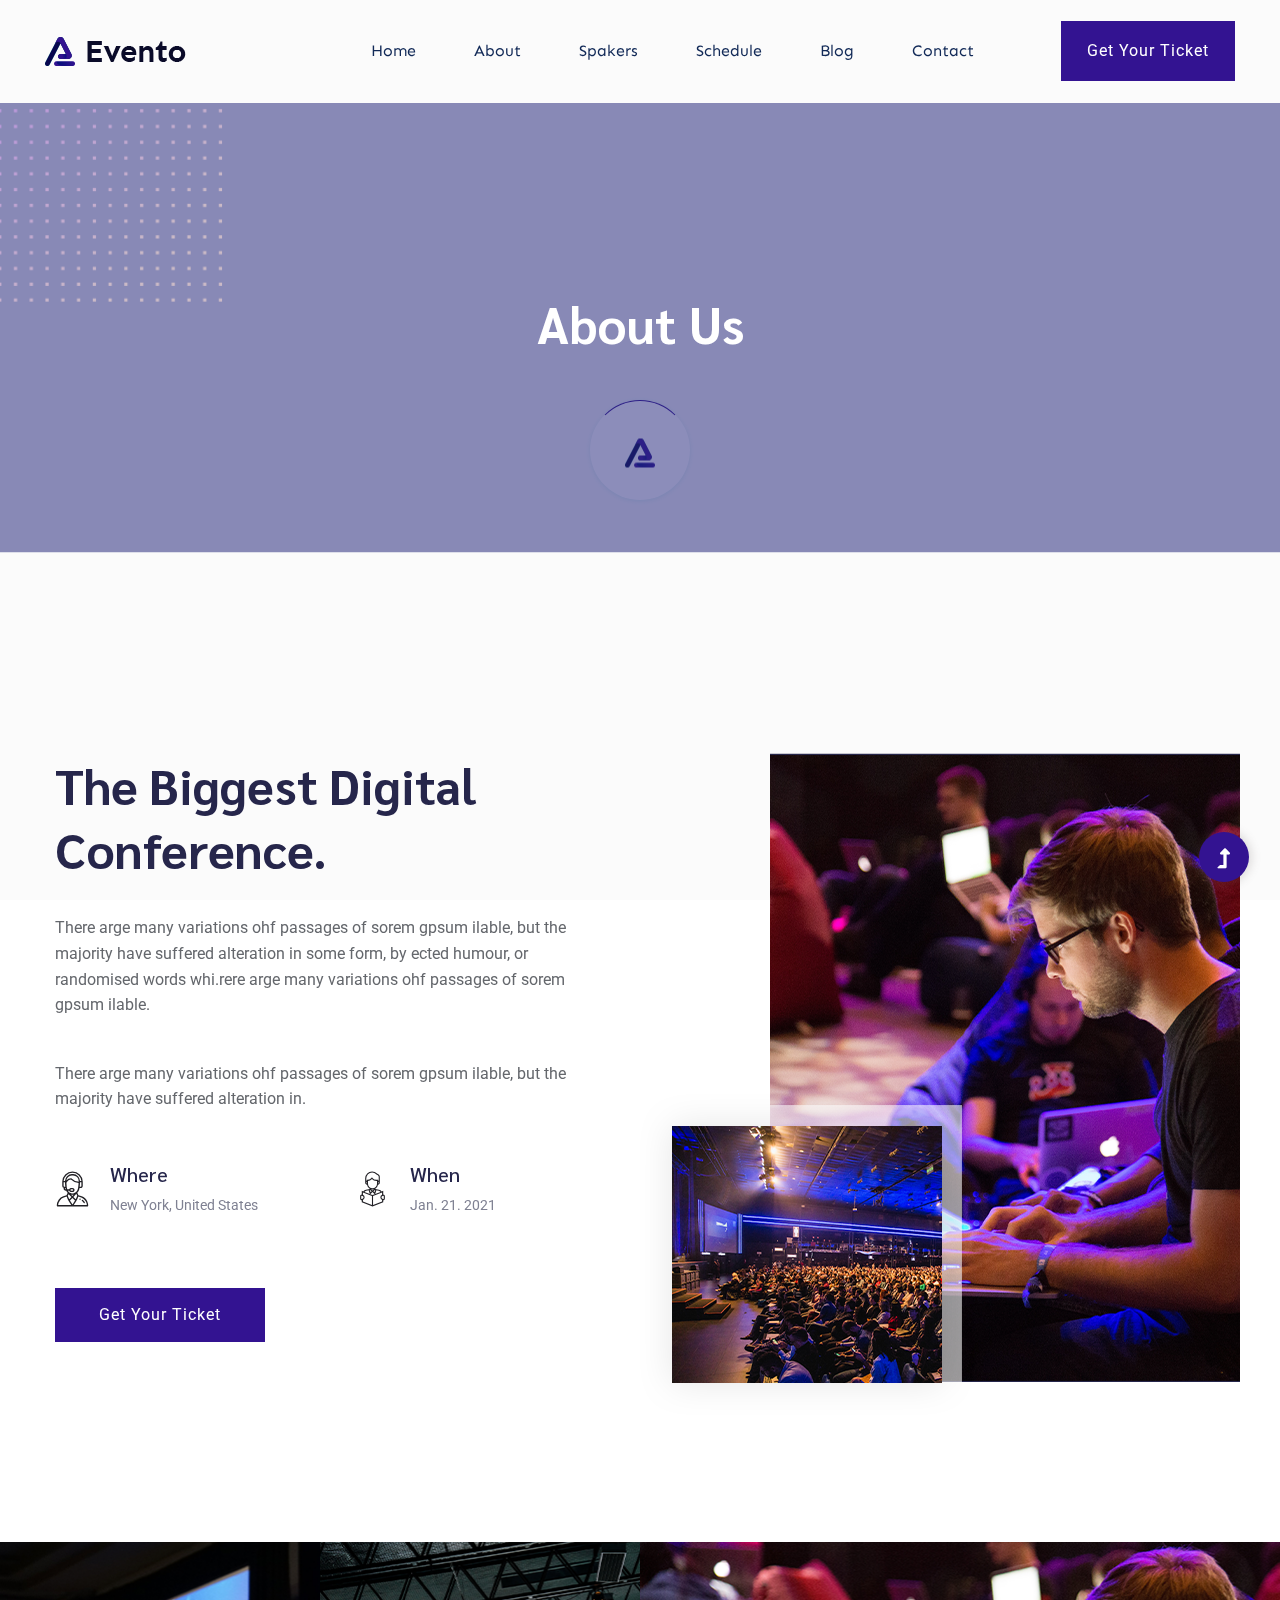
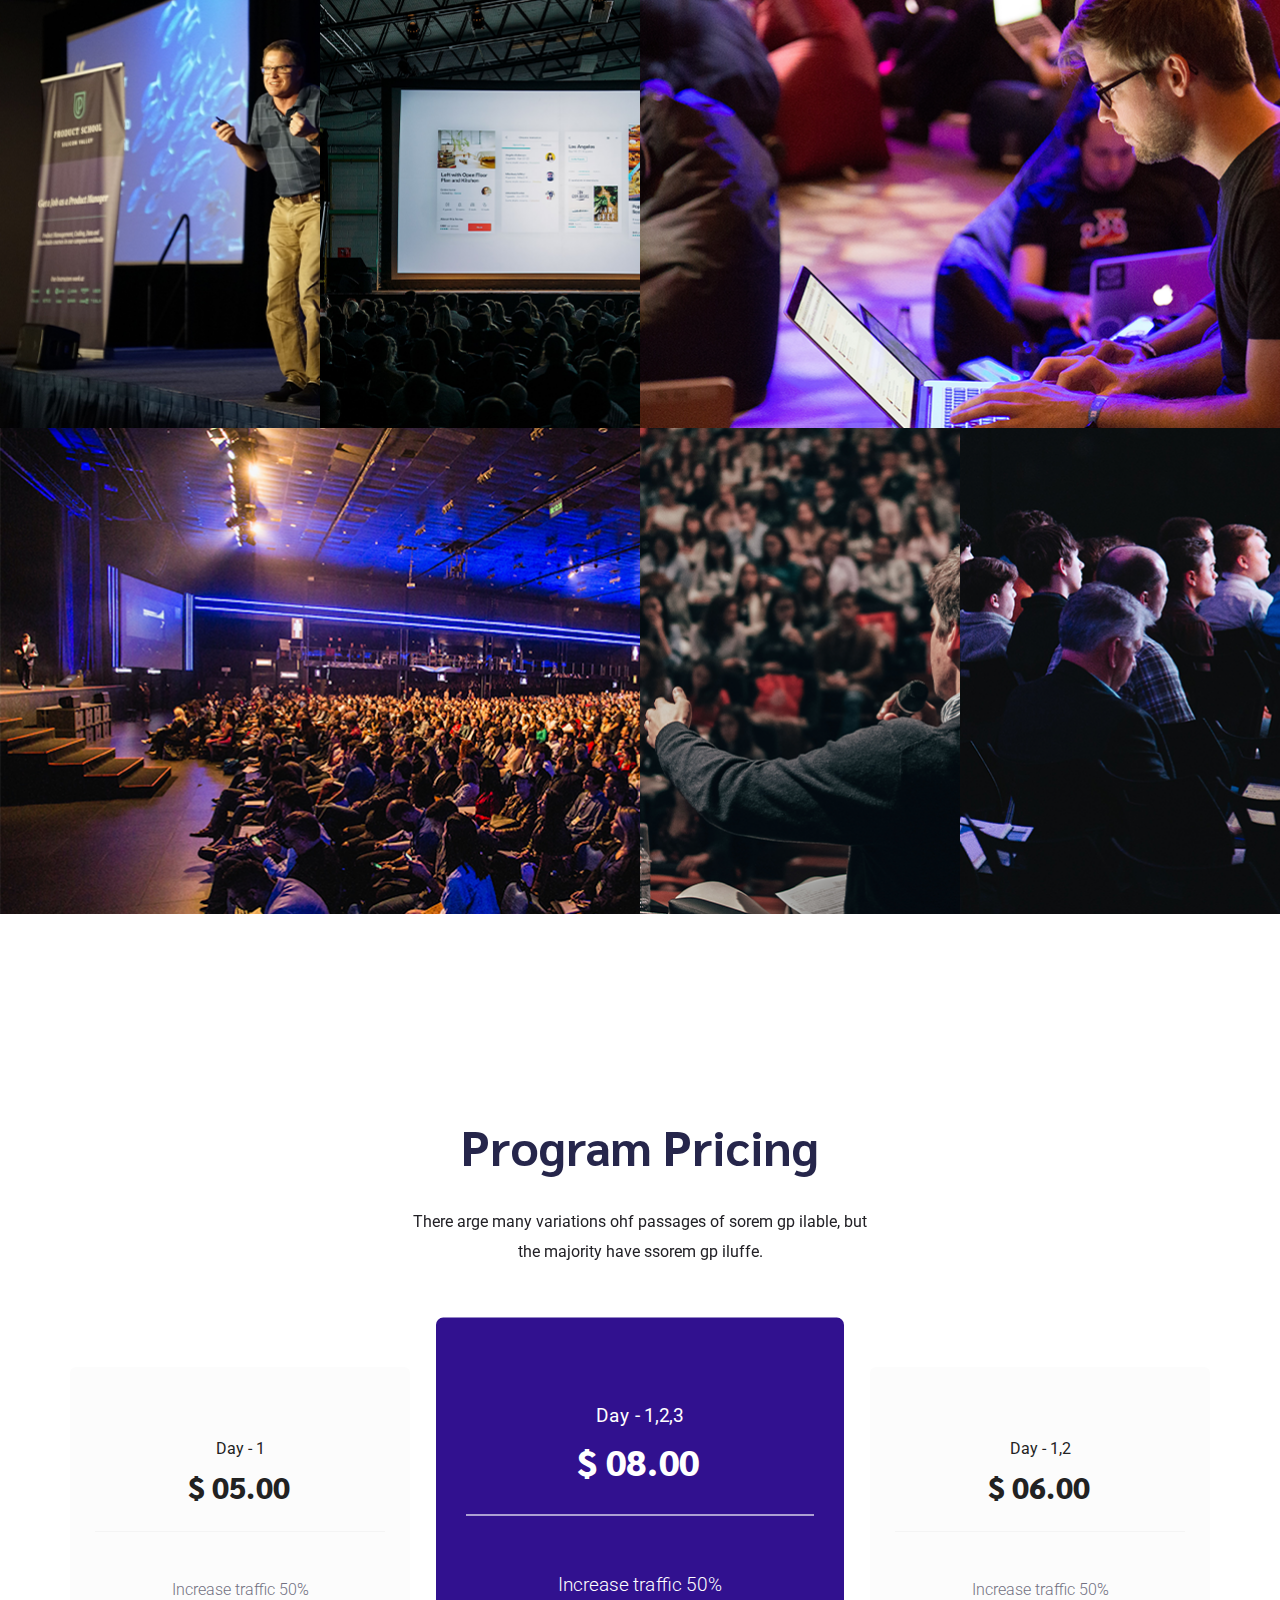
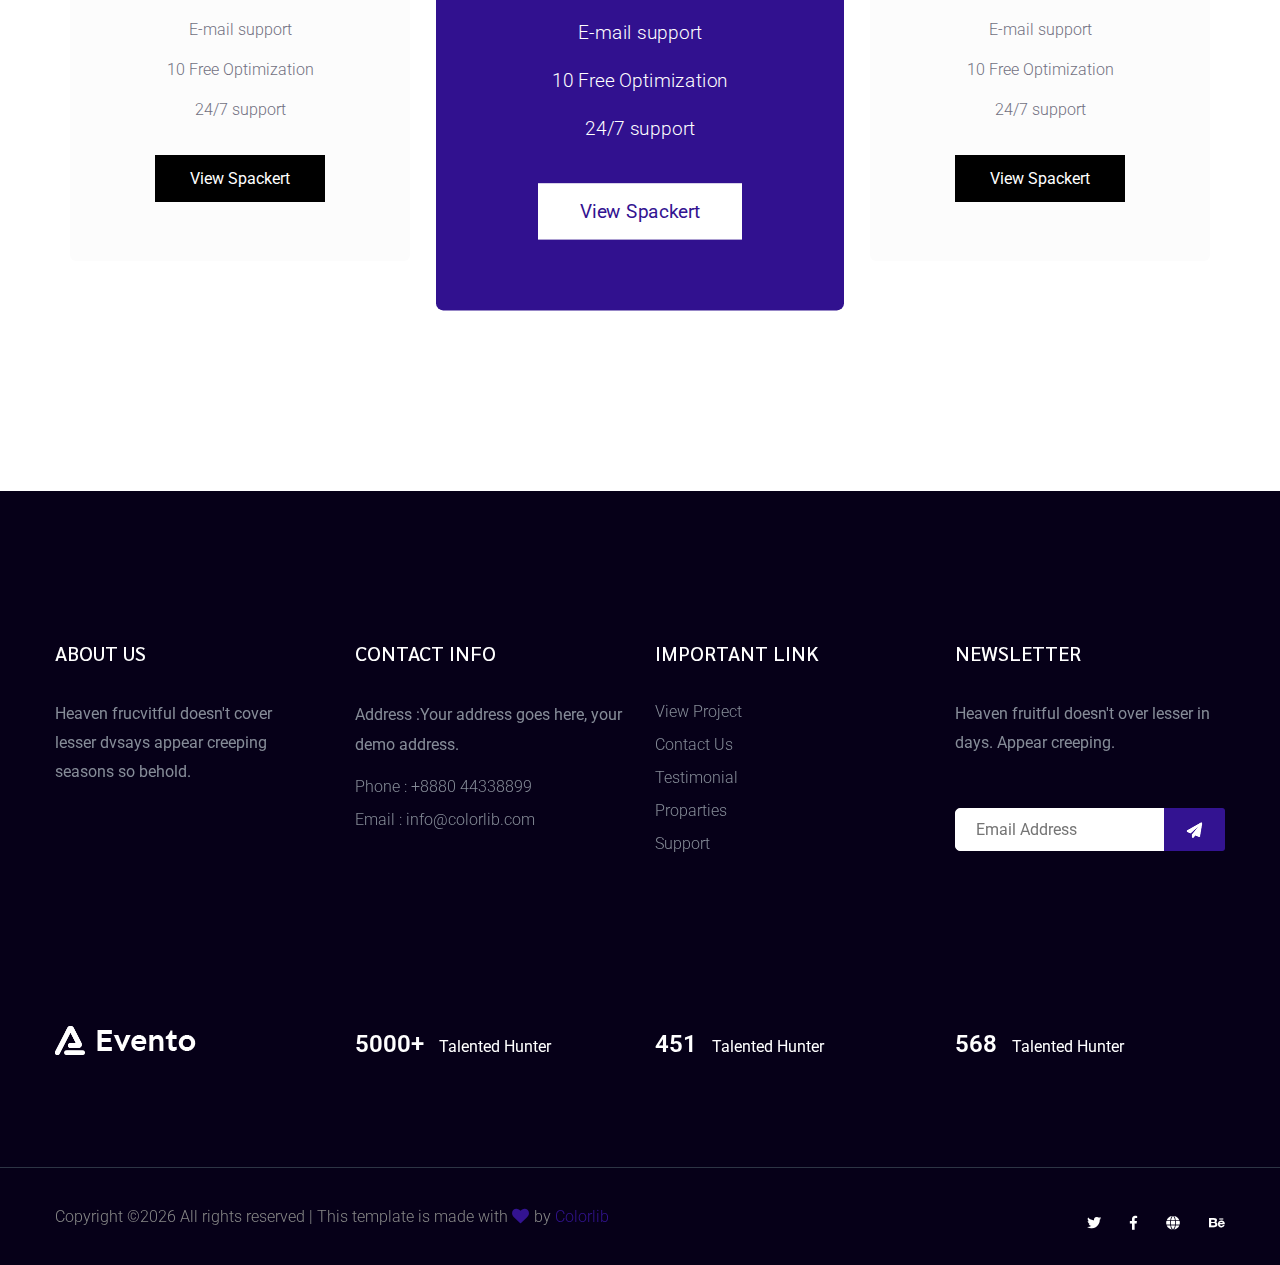
==== about.html @ 0e4cb3bb "testing change" ====
<!doctype html>
<html class="no-js" lang="zxx">
<head>
    <meta charset="utf-8">
    <meta http-equiv="x-ua-compatible" content="ie=edge">
    <title> Event HTML-5 Template </title>
    <meta name="description" content="">
    <meta name="viewport" content="width=device-width, initial-scale=1">
    <link rel="manifest" href="site.webmanifest">
    <link rel="shortcut icon" type="image/x-icon" href="assets/img/favicon.ico">

	<!-- CSS here -->
	<link rel="stylesheet" href="assets/css/bootstrap.min.css">
	<link rel="stylesheet" href="assets/css/owl.carousel.min.css">
	<link rel="stylesheet" href="assets/css/slicknav.css">
    <link rel="stylesheet" href="assets/css/flaticon.css">
    <link rel="stylesheet" href="assets/css/gijgo.css">
	<link rel="stylesheet" href="assets/css/animate.min.css">
	<link rel="stylesheet" href="assets/css/magnific-popup.css">
	<link rel="stylesheet" href="assets/css/fontawesome-all.min.css">
	<link rel="stylesheet" href="assets/css/themify-icons.css">
	<link rel="stylesheet" href="assets/css/slick.css">
	<link rel="stylesheet" href="assets/css/nice-select.css">
	<link rel="stylesheet" href="assets/css/style.css">
</head>
<body>
    <!-- ? Preloader Start -->
    <div id="preloader-active">
        <div class="preloader d-flex align-items-center justify-content-center">
            <div class="preloader-inner position-relative">
                <div class="preloader-circle"></div>
                <div class="preloader-img pere-text">
                    <img src="assets/img/logo/loder.png" alt="">
                </div>
            </div>
        </div>
    </div>
    <!-- Preloader Start -->
<header>
    <!--? Header Start -->
    <div class="header-area">
        <div class="main-header header-sticky">
            <div class="container-fluid">
                <div class="row align-items-center">
                    <!-- Logo -->
                    <div class="col-xl-2 col-lg-2 col-md-1">
                        <div class="logo">
                            <a href="index.html"><img src="assets/img/logo/logo.png" alt=""></a>
                        </div>
                    </div>
                    <div class="col-xl-10 col-lg-10 col-md-10">
                        <div class="menu-main d-flex align-items-center justify-content-end">
                            <!-- Main-menu -->
                            <div class="main-menu f-right d-none d-lg-block">
                                <nav>
                                    <ul id="navigation">
                                        <li><a href="index.html">Home</a></li>
                                        <li><a href="about.html">About</a></li>
                                        <li><a href="spakers.html">Spakers</a></li>
                                        <li><a href="schedule.html">Schedule</a></li>
                                        <li><a href="blog.html">Blog</a>
                                            <ul class="submenu">
                                                <li><a href="blog.html">Blog</a></li>
                                                <li><a href="blog_details.html">Blog Details</a></li>
                                                <li><a href="elements.html">Element</a></li>
                                            </ul>
                                        </li>
                                        <li><a href="contact.html">Contact</a></li>
                                    </ul>
                                </nav>
                            </div>
                            <div class="header-right-btn f-right d-none d-lg-block ml-30">
                                <a href="#" class="btn header-btn">Get Your Ticket</a>
                            </div>
                        </div>
                    </div>   
                    <!-- Mobile Menu -->
                    <div class="col-12">
                        <div class="mobile_menu d-block d-lg-none"></div>
                    </div>
                </div>
            </div>
        </div>
    </div>
    <!-- Header End -->
</header>
<main>
    <!--? Hero Start -->
    <div class="slider-area2">
        <div class="slider-height2 d-flex align-items-center">
            <div class="container">
                <div class="row">
                    <div class="col-xl-12">
                        <div class="hero-cap text-center">
                            <h2>About Us</h2>
                        </div>
                    </div>
                </div>
            </div>
        </div>
    </div>
    <!-- Hero End -->
    <!--? About Law Start-->
    <section class="about-low-area section-padding2">
        <div class="container">
            <div class="row">
                <div class="col-lg-6 col-md-12">
                    <div class="about-caption mb-50">
                        <!-- Section Tittle -->
                        <div class="section-tittle mb-35">
                            <h2>The Biggest Digital Conference.</h2>
                        </div>
                        <p>There arge many variations ohf passages of sorem gpsum ilable, but the majority have suffered alteration in some form, by ected humour, or randomised words whi.rere arge many variations ohf passages of sorem gpsum ilable.</p>
                        <p>There arge many variations ohf passages of sorem gpsum ilable, but the majority have suffered alteration in.</p>
                    </div>
                    <div class="row">
                        <div class="col-lg-6 col-md-6 col-sm-6 col-xs-10">
                            <div class="single-caption mb-20">
                                <div class="caption-icon">
                                    <span class="flaticon-communications-1"></span>
                                </div>
                                <div class="caption">
                                    <h5>Where</h5>
                                    <p>New York, United States</p>
                                </div>
                            </div>
                        </div>
                        <div class="col-lg-6 col-md-6 col-sm-6 col-xs-10">
                            <div class="single-caption mb-20">
                                <div class="caption-icon">
                                    <span class="flaticon-education"></span>
                                </div>
                                <div class="caption">
                                    <h5>When</h5>
                                    <p>Jan. 21. 2021</p>
                                </div>
                            </div>
                        </div>
                    </div>
                    <a href="#" class="btn mt-50">Get Your Ticket</a>
                </div>
                <div class="col-lg-6 col-md-12">
                    <!-- about-img -->
                    <div class="about-img ">
                        <div class="about-font-img d-none d-lg-block">
                            <img src="assets/img/gallery/about2.png" alt="">
                        </div>
                        <div class="about-back-img ">
                            <img src="assets/img/gallery/about1.png" alt="">
                        </div>
                    </div>
                </div>
            </div>
        </div>
    </section>
    <!-- About Law End-->
    <!-- accordion End -->
    <!--? gallery Products Start -->
    <div class="gallery-area fix">
        <div class="container-fluid p-0">
            <div class="row no-gutters">
                <div class="col-lg-3 col-md-3 col-sm-6">
                    <div class="gallery-box">
                        <div class="single-gallery">
                            <div class="gallery-img " style="background-image: url(assets/img/gallery/gallery1.png);"></div>
                        </div>
                    </div>
                </div>
                <div class="col-lg-3 col-md-3 col-sm-6">
                    <div class="gallery-box">
                        <div class="single-gallery">
                            <div class="gallery-img " style="background-image: url(assets/img/gallery/gallery2.png);"></div>
                        </div>
                    </div>
                </div>
                <div class="col-lg-6 col-md-6 col-sm-6">
                    <div class="gallery-box">
                        <div class="single-gallery">
                            <div class="gallery-img " style="background-image: url(assets/img/gallery/gallery3.png);"></div>
                        </div>
                    </div>
                </div>
                <div class="col-lg-6 col-md-6 col-sm-6">
                    <div class="gallery-box">
                        <div class="single-gallery">
                            <div class="gallery-img " style="background-image: url(assets/img/gallery/gallery4.png);"></div>
                        </div>
                    </div>
                </div>
                <div class="col-lg-3 col-md-3 col-sm-6">
                    <div class="gallery-box">
                        <div class="single-gallery">
                             <div class="gallery-img " style="background-image: url(assets/img/gallery/gallery5.png);"></div>
                        </div>
                    </div>
                </div>
                <div class="col-lg-3 col-md-3 col-sm-6">
                    <div class="gallery-box">
                        <div class="single-gallery">
                            <div class="gallery-img " style="background-image: url(assets/img/gallery/gallery6.png);"></div>
                        </div>
                    </div>
                </div>
            </div>
        </div>
    </div>
    <!-- gallery Products End -->
    <!--? Pricing Card Start -->
    <section class="pricing-card-area section-padding2">
        <div class="container">
            <!-- Section Tittle -->
            <div class="row justify-content-center">
                <div class="col-lg-5 col-md-8">
                    <div class="section-tittle text-center mb-100">
                        <h2>Program Pricing</h2>
                        <p>There arge many variations ohf passages of sorem gp ilable, but the majority have ssorem gp iluffe.</p>
                    </div>
                </div>
            </div>
            <div class="row">
                <div class="col-xl-4 col-lg-4 col-md-6 col-sm-10">
                    <div class="single-card text-center mb-30">
                        <div class="card-top">
                            <span>Day - 1</span>
                            <h4>$ 05.00</h4>
                        </div>
                        <div class="card-bottom">
                            <ul>
                                <li>Increase traffic 50%</li>
                                <li>E-mail support</li>
                                <li>10 Free Optimization</li>
                                <li>24/7  support</li>
                            </ul>
                            <a href="services.html" class="black-btn">View Spackert</a>
                        </div>
                    </div>
                </div>
                <div class="col-xl-4 col-lg-4 col-md-6 col-sm-10">
                    <div class="single-card active text-center mb-30">
                        <div class="card-top">
                            <span>Day - 1,2,3</span>
                            <h4>$ 08.00</h4>
                        </div>
                        <div class="card-bottom">
                            <ul>
                                <li>Increase traffic 50%</li>
                                <li>E-mail support</li>
                                <li>10 Free Optimization</li>
                                <li>24/7  support</li>
                            </ul>
                            <a href="services.html" class="black-btn">View Spackert</a>
                        </div>
                    </div>
                </div>
                <div class="col-xl-4 col-lg-4 col-md-6 col-sm-10">
                    <div class="single-card text-center mb-30">
                        <div class="card-top">
                            <span>Day - 1,2</span>
                            <h4>$ 06.00</h4>
                        </div>
                        <div class="card-bottom">
                            <ul>
                                <li>Increase traffic 50%</li>
                                <li>E-mail support</li>
                                <li>10 Free Optimization</li>
                                <li>24/7  support</li>
                            </ul>
                            <a href="services.html" class="black-btn">View Spackert</a>
                        </div>
                    </div>
                </div>
            </div>
        </div>
    </section>
    <!-- Pricing Card End -->
    </main>
    <footer>
        <!-- Footer Start-->
        <div class="footer-area footer-padding">
            <div class="container">
                <div class="row d-flex justify-content-between">
                    <div class="col-xl-3 col-lg-3 col-md-4 col-sm-6">
                       <div class="single-footer-caption mb-50">
                         <div class="single-footer-caption mb-30">
                             <div class="footer-tittle">
                                 <h4>About Us</h4>
                                 <div class="footer-pera">
                                     <p>Heaven frucvitful doesn't cover lesser dvsays appear creeping seasons so behold.</p>
                                </div>
                             </div>
                         </div>
                       </div>
                    </div>
                    <div class="col-xl-3 col-lg-3 col-md-4 col-sm-5">
                        <div class="single-footer-caption mb-50">
                            <div class="footer-tittle">
                                <h4>Contact Info</h4>
                                <ul>
                                    <li>
                                        <p>Address :Your address goes here, your demo address.</p>
                                    </li>
                                    <li><a href="#">Phone : +8880 44338899</a></li>
                                    <li><a href="#">Email : info@colorlib.com</a></li>
                                </ul>
                            </div>
                        </div>
                    </div>
                    <div class="col-xl-3 col-lg-3 col-md-4 col-sm-5">
                        <div class="single-footer-caption mb-50">
                            <div class="footer-tittle">
                                <h4>Important Link</h4>
                                <ul>
                                    <li><a href="#"> View Project</a></li>
                                    <li><a href="#">Contact Us</a></li>
                                    <li><a href="#">Testimonial</a></li>
                                    <li><a href="#">Proparties</a></li>
                                    <li><a href="#">Support</a></li>
                                </ul>
                            </div>
                        </div>
                    </div>
                    <div class="col-xl-3 col-lg-3 col-md-6 col-sm-5">
                        <div class="single-footer-caption mb-50">
                            <div class="footer-tittle">
                                <h4>Newsletter</h4>
                                <div class="footer-pera footer-pera2">
                                 <p>Heaven fruitful doesn't over lesser in days. Appear creeping.</p>
                             </div>
                             <!-- Form -->
                             <div class="footer-form" >
                                 <div id="mc_embed_signup">
                                     <form target="_blank" action="https://spondonit.us12.list-manage.com/subscribe/post?u=1462626880ade1ac87bd9c93a&amp;id=92a4423d01"
                                     method="get" class="subscribe_form relative mail_part">
                                         <input type="email" name="email" id="newsletter-form-email" placeholder="Email Address"
                                         class="placeholder hide-on-focus" onfocus="this.placeholder = ''"
                                         onblur="this.placeholder = ' Email Address '">
                                         <div class="form-icon">
                                             <button type="submit" name="submit" id="newsletter-submit"
                                             class="email_icon newsletter-submit button-contactForm"><img src="assets/img/gallery/form.png" alt=""></button>
                                         </div>
                                         <div class="mt-10 info"></div>
                                     </form>
                                 </div>
                             </div>
                            </div>
                        </div>
                    </div>
                </div>
               <!--  -->
               <div class="row footer-wejed justify-content-between">
                    <div class="col-xl-3 col-lg-3 col-md-4 col-sm-6">
                        <!-- logo -->
                        <div class="footer-logo mb-20">
                        <a href="index.html"><img src="assets/img/logo/logo2_footer.png" alt=""></a>
                        </div>
                    </div>
                    <div class="col-xl-3 col-lg-3 col-md-4 col-sm-5">
                    <div class="footer-tittle-bottom">
                        <span>5000+</span>
                        <p>Talented Hunter</p>
                    </div>
                    </div>
                    <div class="col-xl-3 col-lg-3 col-md-4 col-sm-5">
                        <div class="footer-tittle-bottom">
                            <span>451</span>
                            <p>Talented Hunter</p>
                        </div>
                    </div>
                    <div class="col-xl-3 col-lg-3 col-md-4 col-sm-5">
                        <!-- Footer Bottom Tittle -->
                        <div class="footer-tittle-bottom">
                            <span>568</span>
                            <p>Talented Hunter</p>
                        </div>
                    </div>
               </div>
            </div>
        </div>
        <!-- footer-bottom area -->
        <div class="footer-bottom-area footer-bg">
            <div class="container">
                <div class="footer-border">
                     <div class="row d-flex justify-content-between align-items-center">
                         <div class="col-xl-10 col-lg-8 ">
                             <div class="footer-copy-right">
                                 <p><!-- Link back to Colorlib can't be removed. Template is licensed under CC BY 3.0. -->
  Copyright &copy;<script>document.write(new Date().getFullYear());</script> All rights reserved | This template is made with <i class="fa fa-heart" aria-hidden="true"></i> by <a href="https://colorlib.com" target="_blank">Colorlib</a>
  <!-- Link back to Colorlib can't be removed. Template is licensed under CC BY 3.0. --></p>
                             </div>
                         </div>
                         <div class="col-xl-2 col-lg-4">
                             <div class="footer-social f-right">
                                <a href="#"><i class="fab fa-twitter"></i></a>
                                <a href="https://www.facebook.com/sai4ull"><i class="fab fa-facebook-f"></i></a>
                                <a href="#"><i class="fas fa-globe"></i></a>
                                <a href="#"><i class="fab fa-behance"></i></a>
                             </div>
                         </div>
                     </div>
                </div>
            </div>
        </div>
        <!-- Footer End-->
    </footer>
    <!-- Scroll Up -->
    <div id="back-top" >
        <a title="Go to Top" href="#"> <i class="fas fa-level-up-alt"></i></a>
    </div>

    <!-- JS here -->

    <script src="./assets/js/vendor/modernizr-3.5.0.min.js"></script>
    <!-- Jquery, Popper, Bootstrap -->
    <script src="./assets/js/vendor/jquery-1.12.4.min.js"></script>
    <script src="./assets/js/popper.min.js"></script>
    <script src="./assets/js/bootstrap.min.js"></script>
    <!-- Jquery Mobile Menu -->
    <script src="./assets/js/jquery.slicknav.min.js"></script>

    <!-- Jquery Slick , Owl-Carousel Plugins -->
    <script src="./assets/js/owl.carousel.min.js"></script>
    <script src="./assets/js/slick.min.js"></script>
    <!-- One Page, Animated-HeadLin -->
    <script src="./assets/js/wow.min.js"></script>
    <script src="./assets/js/animated.headline.js"></script>
    <script src="./assets/js/jquery.magnific-popup.js"></script>

    <!-- Date Picker -->
    <script src="./assets/js/gijgo.min.js"></script>
    <!-- Nice-select, sticky -->
    <script src="./assets/js/jquery.nice-select.min.js"></script>
    <script src="./assets/js/jquery.sticky.js"></script>
    
    <!-- counter , waypoint -->
    <script src="./assets/js/jquery.counterup.min.js"></script>
    <script src="./assets/js/waypoints.min.js"></script>
    <script src="./assets/js/jquery.countdown.min.js"></script>
    <!-- contact js -->
    <script src="./assets/js/contact.js"></script>
    <script src="./assets/js/jquery.form.js"></script>
    <script src="./assets/js/jquery.validate.min.js"></script>
    <script src="./assets/js/mail-script.js"></script>
    <script src="./assets/js/jquery.ajaxchimp.min.js"></script>
    
    <!-- Jquery Plugins, main Jquery -->	
    <script src="./assets/js/plugins.js"></script>
    <script src="./assets/js/main.js"></script>
    
    </body>
</html>
---- assets/css/flaticon.css ----
/*
  	Flaticon icon font: Flaticon
  	Creation date: 05/05/2020 06:05
  	*/

@font-face {
  font-family: "Flaticon";
  src: url("../fonts/Flaticon.eot");
  src: url("../fonts/Flaticon.eot?#iefix") format("embedded-opentype"),
       url("../fonts/Flaticon.woff2") format("woff2"),
       url("../fonts/Flaticon.woff") format("woff"),
       url("../fonts/Flaticon.ttf") format("truetype"),
       url("../fonts/Flaticon.svg#Flaticon") format("svg");
  font-weight: normal;
  font-style: normal;
}

@media screen and (-webkit-min-device-pixel-ratio:0) {
  @font-face {
    font-family: "Flaticon";
    src: url("../fonts/Flaticon.svg#Flaticon") format("svg");
  }
}

[class^="flaticon-"]:before, [class*=" flaticon-"]:before,
[class^="flaticon-"]:after, [class*=" flaticon-"]:after {   
  font-family: Flaticon;
font-style: normal;
}

.flaticon-computing:before { content: "\f100"; }
.flaticon-education:before { content: "\f101"; }
.flaticon-business:before { content: "\f102"; }
.flaticon-communications-1:before { content: "\f103"; }
.flaticon-graduated:before { content: "\f104"; }
.flaticon-tools-and-utensils:before { content: "\f105"; }
.flaticon-communications:before { content: "\f106"; }
.flaticon-web-design:before { content: "\f107"; }
---- assets/css/gijgo.css ----
.gj-button {
    background-color: #f5f5f5;
    border: 1px solid #ddd;
    color: #000;
    border-radius: 3px;
    padding: 6px 10px;
    cursor: pointer;
}

.gj-unselectable {
    -webkit-touch-callout: none;
    -webkit-user-select: none;
    -khtml-user-select: none;
    -moz-user-select: none;
    -ms-user-select: none;
    user-select: none;
}

.gj-row {
    display: -webkit-box;
    display: -ms-flexbox;
    display: flex;
    -ms-flex-wrap: wrap;
    flex-wrap: wrap;
}

.gj-margin-left-5 {
    margin-left: 5px;
}

.gj-margin-left-10 {
    margin-left: 10px;
}

.gj-width-full {
    width: 100%;
}

.gj-cursor-pointer {
    cursor: pointer;
}

.gj-text-align-center {
    text-align: center;
}

.gj-font-size-16 {
    font-size: 16px;
}

.gj-hidden {
    display: none;
}

/** Material Design */
.gj-button-md {
    background: 0 0;
    border: none;
    border-radius: 2px;
    color: rgba(0, 0, 0, 0.87);
    position: relative;
    height: 36px;
    margin: 0;
    min-width: 64px;
    padding: 0 16px;
    display: inline-block;
    font-family: "Roboto","Helvetica","Arial",sans-serif;
    font-size: 1rem;
    font-weight: 500;
    text-transform: uppercase;
    letter-spacing: 0;
    overflow: hidden;
    will-change: box-shadow;
    transition: box-shadow .2s cubic-bezier(.4,0,1,1),background-color .2s cubic-bezier(.4,0,.2,1),color .2s cubic-bezier(.4,0,.2,1);
    outline: none;
    cursor: pointer;
    text-decoration: none;
    text-align: center;
    line-height: 36px;
    vertical-align: middle;
    overflow: hidden;
    -webkit-user-select: none;
    -moz-user-select: none;
    -ms-user-select: none;
    user-select: none;
}

.gj-button-md:hover {
    background-color: rgba(158,158,158,.2);
}

.gj-button-md:disabled {
    color: rgba(0,0,0,.26);
    background: 0 0;
}

.gj-button-md .material-icons,
.gj-button-md .gj-icon {
    vertical-align: middle;
    /*font-size: 1.3rem;
    margin-right: 4px;*/
}

.gj-button-md.gj-button-md-icon {
    width: 24px;
    height: 31px;
    min-width: 24px;
    padding: 0px;
    display: table;
}

.gj-button-md.gj-button-md-icon .material-icons,
.gj-button-md.gj-button-md-icon .gj-icon {
    display: table-cell;
    margin-right: 0px;
    width: 24px;
    height: 24px;
}

.gj-button-md.active {
    background-color: rgba(158,158,158,.4);
}

.gj-button-md-group {
    position: relative;
    display: inline-block;
    vertical-align: middle;
}
.gj-textbox-md {
	/* border: none; */
	/* border-bottom: 1px solid rgba(0,0,0,.42); */
	display: block;
	font-family: "Helvetica","Arial",sans-serif;
	font-size: 16px;
	line-height: 16px;
	/* padding: 4px 0px; */
	margin: 0;
	/* width: 100%; */
	background: 0 0;
	/* text-align: ; */
	color: rgba(0,0,0,.87);
	padding-left: 44px;
	border: 1px solid #dca73a;
	/* padding: 15px 15px; */
	/* text-align: center; */
	width: 177px;
	height: 55px;
	border-radius: 5px;
}
.gj-textbox-md:focus,
.gj-textbox-md:active {
    /* border-bottom: 2px solid rgba(0,0,0,.42); */
    outline: none;
}

.gj-textbox-md::placeholder {
    color: #8e8e8e;
}

.gj-textbox-md:-ms-input-placeholder {
    color: #8e8e8e;
}

.gj-textbox-md::-ms-input-placeholder {
    color: #8e8e8e;
}

.gj-md-spacer-24 {
    min-width: 24px;
    width: 24px;
    display: inline-block;
}

.gj-md-spacer-32 {
    min-width: 32px;
    width: 32px;
    display: inline-block;
}

.gj-modal {
    position: fixed;
    top: 0;
    right: 0;
    bottom: 0;
    left: 0;
    z-index: 1203;
    display: none;
    overflow: hidden;
    -webkit-overflow-scrolling: touch;
    outline: 0;
    background-color: rgba(0, 0, 0, 0.54118);
    transition: 200ms ease opacity;
    will-change: opacity;
}

/* List */
ul.gj-list li [data-role="wrapper"] {
    display: table;
    width: 100%;
}

ul.gj-list li [data-role="checkbox"] {
    display: table-cell;
    vertical-align:middle;
    text-align:center;
}

ul.gj-list li [data-role="image"] {
    display: table-cell;
    vertical-align:middle;
    text-align:center;
}

ul.gj-list li [data-role="display"] {
    display: table-cell;
    vertical-align:middle;
    cursor: pointer;
}

ul.gj-list li [data-role="display"]:empty:before {
  content: "\200b"; /* unicode zero width space character */
}

/* List - Bootstrap */
ul.gj-list-bootstrap {
    padding-left: 0px;
    margin-bottom: 0px;
}

ul.gj-list-bootstrap li {
    padding: 0px;
}

ul.gj-list-bootstrap li [data-role="wrapper"] {
    padding: 0px 10px;
}

ul.gj-list-bootstrap li [data-role="checkbox"] {
    width: 24px;
    padding: 3px;
}

ul.gj-list-bootstrap li [data-role="image"] {
    width: 24px;
    height: 24px;
}

ul.gj-list-bootstrap li [data-role="display"] {
    padding: 8px 0px 8px 4px;
}

.list-group-item.active ul li, .list-group-item.active:focus ul li, .list-group-item.active:hover ul li {
    text-shadow: none;
    color:initial;
}

/* List - Material Design */
ul.gj-list-md {
    padding: 0px;
    list-style: none;
    list-style-type: none;
    line-height: 24px;
    letter-spacing: 0;
    color: #616161; /* Gray 700 */
}

ul.gj-list-md li {
    display: list-item;
    list-style-type: none;
    padding: 0px;
    min-height: unset;
    box-sizing: border-box;
    align-items: center;
    cursor: default;
    overflow: hidden;

    font-family: "Roboto","Helvetica","Arial",sans-serif;
    font-size: 16px;
    font-weight: 400;
    letter-spacing: .04em;
    line-height: 1;
    
    -webkit-flex-direction: row;
    -ms-flex-direction: row;
    flex-direction: row;
    -webkit-flex-wrap: nowrap;
    -ms-flex-wrap: nowrap;
    flex-wrap: nowrap;
}

ul.gj-list-md li [data-role="checkbox"] {
    height: 24px;
    width: 24px;
}

ul.gj-list-md li [data-role="image"] {
    height: 24px;
    width: 24px;
}

ul.gj-list-md li [data-role="display"] {
    padding: 8px 0px 8px 5px;
    order: 0;
    flex-grow: 2;
    text-decoration: none;
    box-sizing: border-box;
    align-items: center;
    text-align: left;
    color: rgba(0,0,0,.87);
}

ul.gj-list-md li.disabled>[data-role="wrapper"]>[data-role="display"] {
    color: #9E9E9E; /* Gray 500 */
}

.gj-list-md-active {
    background: #e0e0e0;
    color: #3f51b5;
}


/* Picker */
.gj-picker {
    position: absolute;
    z-index: 1203;
    background-color: #fff;
}

.gj-picker .selected {
    color: #fff;
}

/* Material Design */
.gj-picker-md {
    font-family: "Roboto","Helvetica","Arial",sans-serif;
    font-size: 16px;
    font-weight: 400;
    letter-spacing: .04em;
    line-height: 1;
    color: rgba(0,0,0,.87);
    border: 1px solid #E0E0E0;
}

.gj-modal .gj-picker-md {
    border: 0px;
}

.gj-picker-md [role="header"] {
    color: rgba(255, 255, 255, 0.54);
    display: flex;
    background: #2196f3;
    align-items: baseline;
    user-select: none;
    justify-content: center;
}

.gj-picker-md [role="footer"] {
    float: right;
    padding: 10px;
}

.gj-picker-md [role="footer"] button.gj-button-md {
    color: #2196f3;
    font-weight: bold;
    font-size: 13px;
}

/* Bootstrap */
.gj-picker-bootstrap {
    border-radius: 4px;
    border: 1px solid #E0E0E0;
}

.gj-picker-bootstrap .selected {
    color: #888;
}

.gj-picker-bootstrap [role="header"] {
    background: #eee;
    color: #AAA;
}
@font-face {
    font-family: 'gijgo-material';
    src: url('../fonts/gijgo-material.eot?235541');
    src: url('../fonts/gijgo-material.eot?235541#iefix') format('embedded-opentype'), url('../fonts/gijgo-material.ttf?235541') format('truetype'), url('../fonts/gijgo-material.woff?235541') format('woff'), url('../fonts/gijgo-material.svg?235541#gijgo-material') format('svg');
    font-weight: normal;
    font-style: normal;
}

.gj-icon {
    /* use !important to prevent issues with browser extensions that change fonts */
    font-family: 'gijgo-material' !important;
    font-size: 24px;
    speak: none;
    font-style: normal;
    font-weight: normal;
    font-variant: normal;
    text-transform: none;
    line-height: 1;
    /* Enable Ligatures ================ */
    letter-spacing: 0;
    -webkit-font-feature-settings: "liga";
    -moz-font-feature-settings: "liga=1";
    -moz-font-feature-settings: "liga";
    -ms-font-feature-settings: "liga" 1;
    font-feature-settings: "liga";
    -webkit-font-variant-ligatures: discretionary-ligatures;
    font-variant-ligatures: discretionary-ligatures;
    /* Better Font Rendering =========== */
    -webkit-font-smoothing: antialiased;
    -moz-osx-font-smoothing: grayscale;
}

.gj-icon.undo:before {
    content: "\e900";
}

.gj-icon.vertical-align-top:before {
    content: "\e901";
}

.gj-icon.vertical-align-center:before {
    content: "\e902";
}

.gj-icon.vertical-align-bottom:before {
    content: "\e903";
}

.gj-icon.arrow-dropup:before {
    content: "\e904";
}

.gj-icon.clock:before {
    content: "\e905";
}

.gj-icon.refresh:before {
    content: "\e906";
}

.gj-icon.last-page:before {
    content: "\e907";
}

.gj-icon.first-page:before {
    content: "\e908";
}

.gj-icon.cancel:before {
    content: "\e909";
}

.gj-icon.clear:before {
    content: "\e90a";
}

.gj-icon.check-circle:before {
    content: "\e90b";
}

.gj-icon.delete:before {
    content: "\e90c";
}

.gj-icon.arrow-upward:before {
    content: "\e90d";
}

.gj-icon.arrow-forward:before {
    content: "\e90e";
}

.gj-icon.arrow-downward:before {
    content: "\e90f";
}

.gj-icon.arrow-back:before {
    content: "\e910";
}

.gj-icon.list-numbered:before {
    content: "\e911";
}

.gj-icon.list-bulleted:before {
    content: "\e912";
}

.gj-icon.indent-increase:before {
    content: "\e913";
}

.gj-icon.indent-decrease:before {
    content: "\e914";
}

.gj-icon.redo:before {
    content: "\e915";
}

.gj-icon.align-right:before {
    content: "\e916";
}

.gj-icon.align-left:before {
    content: "\e917";
}

.gj-icon.align-justify:before {
    content: "\e918";
}

.gj-icon.align-center:before {
    content: "\e919";
}

.gj-icon.strikethrough:before {
    content: "\e91a";
}

.gj-icon.italic:before {
    content: "\e91b";
}

.gj-icon.underlined:before {
    content: "\e91c";
}

.gj-icon.bold:before {
    content: "\e91d";
}

.gj-icon.arrow-dropdown:before {
    content: "\e91e";
}

.gj-icon.done:before {
    content: "\e91f";
}

.gj-icon.pencil:before {
    content: "\e920";
}

.gj-icon.minus:before {
    content: "\e921";
}

.gj-icon.plus:before {
    content: "\e922";
}

.gj-icon.chevron-up:before {
    content: "\e923";
}

.gj-icon.chevron-right:before {
    content: "\e924";
}

.gj-icon.chevron-down:before {
    content: "\e925";
}

.gj-icon.chevron-left:before {
    content: "\e926";
}

.gj-icon.event:before {
    content: "\e927";
}
.gj-draggable {
    cursor: move;
}
.gj-resizable-handle {
    position: absolute;
    font-size: 0.1px;
    display: block;
    -ms-touch-action: none;
    touch-action: none;
    z-index: 1203;
}

.gj-resizable-n {
    cursor: n-resize;
    height: 7px;
    width: 100%;
    top: -5px;
    left: 0;
}
.gj-resizable-e {
    cursor: e-resize;
    width: 7px;
    right: -5px;
    top: 0;
    height: 100%;
}
.gj-resizable-s {
    cursor: s-resize;
    height: 7px;
    width: 100%;
    bottom: -5px;
    left: 0;
}
.gj-resizable-w {
	cursor: w-resize;
	width: 7px;
	left: -5px;
	top: 0;
	height: 100%;
}
.gj-resizable-se {
	cursor: se-resize;
	width: 12px;
	height: 12px;
	right: 1px;
	bottom: 1px;
}
.gj-resizable-sw {
	cursor: sw-resize;
	width: 9px;
	height: 9px;
	left: -5px;
	bottom: -5px;
}
.gj-resizable-nw {
	cursor: nw-resize;
	width: 9px;
	height: 9px;
	left: -5px;
	top: -5px;
}
.gj-resizable-ne {
	cursor: ne-resize;
	width: 9px;
	height: 9px;
	right: -5px;
	top: -5px;
}

.gj-dialog-footer {
    position: absolute;
    bottom: 0px;
    width: 100%;
    margin-top: 0px;
}

.gj-dialog-scrollable [data-role="body"] {
    overflow-x: hidden;
    overflow-y: scroll;
}

/** Bootstrap 3 **/
.gj-dialog-bootstrap {
    overflow: hidden;
    z-index: 1202;
}

.gj-dialog-bootstrap [data-role="title"] {
    display: inline;
}
.gj-dialog-bootstrap [data-role="close"] {
    line-height: 1.42857143;
}

/** Bootstrap 4 **/
.gj-dialog-bootstrap4 {
    overflow: hidden;
    z-index: 1202;
}

.gj-dialog-bootstrap4 [data-role="title"] {
    display: inline;
}
.gj-dialog-bootstrap4 [data-role="close"] {
    line-height: 1.5;
}

/** Material Design **/
.gj-dialog-md {
    background-color: #FFF;
    overflow: hidden;
    border: none;
    box-shadow: 0 11px 15px -7px rgba(0,0,0,.2), 0 24px 38px 3px rgba(0,0,0,.14), 0 9px 46px 8px rgba(0,0,0,.12);
    box-sizing: border-box;
    position: relative;
    display: -webkit-box;
    display: -webkit-flex;
    display: -ms-flexbox;
    display: flex;
    -webkit-box-orient: vertical;
    -webkit-box-direction: normal;
    -webkit-flex-direction: column;
    -ms-flex-direction: column;
    flex-direction: column;
    -webkit-background-clip: padding-box;
    background-clip: padding-box;
    outline: 0;
    z-index: 1202;
}

.gj-dialog-md-header {
    padding: 24px 24px 0px 24px;
    font-family: "Roboto","Helvetica","Arial",sans-serif;
}

.gj-dialog-md-title {
    margin: 0;
    font-weight: 400;
    display: inline;
    line-height: 28px;
    font-size: 20px;
}

.gj-dialog-md-close {
    -webkit-appearance: none;
    padding: 0;
    cursor: pointer;
    background: 0 0;
    border: 0;
    float: right;
    line-height: 28px;
    font-size: 28px;
}

.gj-dialog-md-body {
    padding: 20px 24px 24px 24px;
    color: rgba(0,0,0,.54);
    font-family: "Helvetica","Arial",sans-serif;
    font-size: 14px;
    font-weight: 400;
    line-height: 20px;
}

.gj-dialog-md-footer {
    padding: 8px 8px 8px 24px;
    display: -webkit-flex;
    display: -ms-flexbox;
    display: flex;
    -webkit-flex-direction: row-reverse;
    -ms-flex-direction: row-reverse;
    flex-direction: row-reverse;
    -webkit-flex-wrap: wrap;
    -ms-flex-wrap: wrap;
    flex-wrap: wrap;

    box-sizing: border-box;
}

.gj-dialog-md-footer>*:first-child {
    margin-right: 0;
}

.gj-dialog-md-footer>* {
    margin-right: 8px;
    height: 36px;
}
DIV.gj-grid-wrapper {
    margin: auto;
    position: relative;
    clear:both;
    z-index: 1;
}

TABLE.gj-grid {
    margin: auto;    
    border-collapse: collapse;
    width: 100%;
    table-layout: fixed;
}

TABLE.gj-grid THEAD TH [data-role="selectAll"] {
    margin: auto;
}

TABLE.gj-grid THEAD TH [data-role="title"] {
    display: inline-block;
}

TABLE.gj-grid THEAD TH [data-role="sorticon"] {
    display: inline-block;
}

TABLE.gj-grid THEAD TH {
    overflow: hidden;
    text-overflow: ellipsis;
}

TABLE.gj-grid.autogrow-header-row THEAD TH {
    overflow: auto;
    text-overflow: initial;
    white-space: pre-wrap;
    -ms-word-break: break-word;
    word-break: break-word;
}

TABLE.gj-grid > tbody > tr > td {
    overflow: hidden;
    position: relative;
}

table.gj-grid tbody div[data-role="display"] {
    vertical-align: middle;
    text-indent: 0;
    white-space: pre-wrap;
    -ms-word-break: break-word;
    word-break: break-word;
}

table.gj-grid.fixed-body-rows tbody div[data-role="display"] {
    overflow: hidden;
    text-overflow: ellipsis;
    white-space: nowrap;
    -ms-word-break: initial;
    word-break: initial;
}

table.gj-grid tfoot DIV[data-role="display"] {
    vertical-align: middle;
    text-indent: 0;
    display: flex;
}

TABLE.gj-grid .fa {
    padding: 2px;
}

TABLE.gj-grid > tbody > tr > td > div {
    padding: 2px;
    overflow: hidden;
}

DIV.gj-grid-wrapper DIV.gj-grid-loading-cover
{
    background: #BBBBBB;
    opacity: 0.5;
    position: absolute;
    vertical-align: middle;
}

DIV.gj-grid-wrapper DIV.gj-grid-loading-text
{
    position: absolute;
    font-weight: bold;
}

/* Bootstrap Theme */
table.gj-grid-bootstrap thead th {
    background-color: #f5f5f5;
    vertical-align:middle;
}

table.gj-grid-bootstrap thead th [data-role="sorticon"] {
    margin-left: 5px;
}

table.gj-grid-bootstrap thead th [data-role="sorticon"] i.gj-icon,
table.gj-grid-bootstrap thead th [data-role="sorticon"] i.material-icons {
    position: absolute;
    font-size: 20px;
    top: 15px;
}

table.gj-grid-bootstrap tbody tr td div[data-role="display"] {
    padding: 0px;
}

.gj-grid-bootstrap-4 .gj-checkbox-bootstrap {
    display: inline-block;
    padding-top: 2px;
}

.gj-grid-bootstrap-4 tbody tr.active {
    background-color: rgba(0,0,0,.075);
}

/* Material Design Theme */
.gj-grid-md {
    position: relative;
    border: 1px solid #e0e0e0;
    border-collapse: collapse;
    white-space: nowrap;
    font-size: 13px;
    font-family: "Roboto","Helvetica","Arial",sans-serif;
    background-color: #fff;
}

.gj-grid-md td:first-of-type, .gj-grid-md th:first-of-type {
    padding-left: 24px;
}

.gj-grid-md th {
    position: relative;
    vertical-align: bottom;
    font-weight: 700;
    line-height: 31px;
    letter-spacing: 0;
    height: 56px;
    font-size: 12px;
    color: rgba(0,0,0,.54);
    padding-bottom: 8px;
    box-sizing: border-box;
    padding: 12px 18px;
    text-align: right;
}

.gj-grid-md td {
    position: relative;
    height: 48px;
    border-top: 1px solid #e0e0e0;
    border-bottom: 1px solid #e0e0e0;
    padding: 12px 18px;
    box-sizing: border-box;
    text-align: left;
    color: rgba(0,0,0,.87);
}

.gj-grid-md tbody tr {
    position: relative;
    height: 48px;
    transition-duration: .28s;
    transition-timing-function: cubic-bezier(.4,0,.2,1);
    transition-property: background-color;
}

.gj-grid-md tbody tr:hover {
    background-color: #EEEEEE; /* Gray 200 */
}

.gj-grid-md tbody tr.gj-grid-md-select {
    background-color: #F5F5F5; /* Grey 100 */
}


table.gj-grid-md thead th [data-role="sorticon"] {
    margin-left: 5px;
}

table.gj-grid-md thead th [data-role="sorticon"] i.gj-icon,
table.gj-grid-md thead th [data-role="sorticon"] i.material-icons {
    position: absolute;
    font-size: 16px;
    top: 19px;
}

table.gj-grid-md thead th.gj-grid-select-all {
    padding-bottom: 3px;
}
/* Hide all prioritized columns by default */
@media only all {
	th.display-1120,
	td.display-1120,
	th.display-960,
	td.display-960,
	th.display-800,
	td.display-800,
	th.display-640,
	td.display-640,
	th.display-480,
	td.display-480,
	th.display-320,
	td.display-320 {
		display: none;
	}
}

/* Show at 320px (20em x 16px) */
@media screen and (min-width: 20em) {
	TABLE.gj-grid-bootstrap th.display-320,
	TABLE.gj-grid-bootstrap td.display-320 {
		display: table-cell;
	}
}
/* Show at 480px (30em x 16px) */
@media screen and (min-width: 30em) {
	TABLE.gj-grid-bootstrap th.display-480,
	TABLE.gj-grid-bootstrap td.display-480 {
		display: table-cell;
	}
}
/* Show at 640px (40em x 16px) */
@media screen and (min-width: 40em) {
	TABLE.gj-grid-bootstrap th.display-640,
	TABLE.gj-grid-bootstrap td.display-640 {
		display: table-cell;
	}
}
/* Show at 800px (50em x 16px) */
@media screen and (min-width: 50em) {
	TABLE.gj-grid-bootstrap th.display-800,
	TABLE.gj-grid-bootstrap td.display-800 {
		display: table-cell;
	}
}
/* Show at 960px (60em x 16px) */
@media screen and (min-width: 60em) {
	TABLE.gj-grid-bootstrap th.display-960,
	TABLE.gj-grid-bootstrap td.display-960 {
		display: table-cell;
	}
}
/* Show at 1,120px (70em x 16px) */
@media screen and (min-width: 70em) {
	TABLE.gj-grid-bootstrap th.display-1120,
	TABLE.gj-grid-bootstrap td.display-1120 {
		display: table-cell;
	}
}

/* Material Design Theme */
.gj-grid-md tfoot tr th {
    padding-right: 14px;
}

.gj-grid-md tfoot tr[data-role="pager"] .gj-grid-mdl-pager-label {
    padding-left: 5px;
    padding-right: 5px;
}

.gj-grid-md tfoot tr[data-role="pager"] .gj-dropdown-md {
    margin-left: 12px;
}

.gj-grid-md tfoot tr[data-role="pager"] .gj-dropdown-md [role="presenter"] {
    font-size: 12px;
    font-weight: bold;
    color: rgba(0,0,0,.54);
}

.gj-grid-md tfoot tr[data-role="pager"] .gj-dropdown-md [role="presenter"] [role="display"] {
    text-align: right;
}

.gj-grid-md tfoot tr[data-role="pager"] .gj-grid-md-limit-select {
    margin-left: 10px;
    font-size: 12px;
    font-weight: bold;
    color: rgba(0,0,0,.54);
}

/* Bootstrap */
.gj-grid-bootstrap tfoot tr[data-role="pager"] th {
    line-height: 30px;
    background-color: #f5f5f5;
}

.gj-grid-bootstrap tfoot tr[data-role="pager"] th > div > div {
    margin-right: 5px;
}

.gj-grid-bootstrap tfoot tr[data-role="pager"] th > div > button {
    margin-right: 5px;
}

.gj-grid-bootstrap-4 tfoot tr[data-role="pager"] th > div button {
    height: 34px;
}

.gj-grid-bootstrap-4 tfoot tr[data-role="pager"] th div .gj-dropdown-bootstrap-4 .gj-dropdown-expander-mi .gj-icon {
    top: 5px;
}

.gj-grid-bootstrap-3 tfoot tr[data-role="pager"] th > div > input {
    margin-right: 5px;
    width: 40px;
    text-align: right;
    display: inline-block;
    font-weight: bold;
}

.gj-grid-bootstrap-4 tfoot tr[data-role="pager"] th > div > div.input-group {
    width: 40px;
}

.gj-grid-bootstrap-4 tfoot tr[data-role="pager"] th > div > div.input-group input {
    text-align: right;
    font-weight: bold;
    height: 34px;
    padding-top: 2px;
    padding-bottom: 6px;
}

.gj-grid-bootstrap tfoot tr[data-role="pager"] th > div > select {
    display: inline-block;
    margin-right: 5px;
    width: 60px;
}

.gj-grid-bootstrap tfoot tr[data-role="pager"] th .gj-dropdown-bootstrap .gj-list-bootstrap [data-role="display"] {
    line-height: 14px;
}

.gj-grid-bootstrap tfoot tr[data-role="pager"] th .gj-dropdown-bootstrap [role="presenter"] [role="display"] {
    font-weight: bold;
}

.gj-grid-bootstrap tfoot tr[data-role="pager"] th .gj-dropdown-bootstrap-3 [role="presenter"] {
    padding: 2px 8px;
}

.gj-grid-bootstrap tfoot tr[data-role="pager"] th .gj-dropdown-bootstrap-4 [role="presenter"] {
    padding: 1px 8px;
}
.gj-grid thead tr th div.gj-grid-column-resizer-wrapper {
    position: relative;
    width: 100%;
    height: 0px; 
    top: 0px; 
    left: 0px; 
    padding: 0px;
}

span.gj-grid-column-resizer {
    position: absolute;
    right: 0px;
    width: 10px;
    top: -100px;
    height: 300px;
    z-index: 1203;
    cursor: e-resize;
}

.gj-grid-resize-cursor {
    cursor: e-resize;
}
.gj-grid-md tbody tr.gj-grid-top-border td {
  border-top: 2px solid #777;
}
.gj-grid-md tbody tr.gj-grid-bottom-border td {
  border-bottom: 2px solid #777;
}

.gj-grid-bootstrap tbody tr.gj-grid-top-border td {
  border-top: 2px solid #777;
}
.gj-grid-bootstrap tbody tr.gj-grid-bottom-border td {
  border-bottom: 2px solid #777;
}
.gj-grid-md thead tr th.gj-grid-left-border,
.gj-grid-md tbody tr td.gj-grid-left-border
{
    border-left: 3px solid #777;
}
.gj-grid-md thead tr th.gj-grid-right-border,
.gj-grid-md tbody tr td.gj-grid-right-border
{
    border-right: 3px solid #777;
}

.gj-grid-bootstrap thead tr th.gj-grid-left-border,
.gj-grid-bootstrap tbody tr td.gj-grid-left-border
{
    border-left: 5px solid #ddd;
}
.gj-grid-bootstrap thead tr th.gj-grid-right-border,
.gj-grid-bootstrap tbody tr td.gj-grid-right-border
{
    border-right: 5px solid #ddd;
}
.gj-dirty {
    position: absolute;
    top: 0px;
    left: 0px;
    border-style: solid;
    border-width: 3px;
    border-color: #f00 transparent transparent #f00;
    padding: 0;
    overflow: hidden;
    vertical-align: top;
}

/* Material Design */
.gj-grid-md tbody tr td.gj-grid-management-column {
    padding: 3px;
}

.gj-grid-md tbody tr td[data-mode="edit"] {
    padding: 0px 18px;
}

.gj-grid-md tbody .gj-dropdown-md [role="presenter"] [role="display"] {
    padding: 0px;
}

/* Bootstrap */
.gj-grid-bootstrap tbody tr td[data-mode="edit"] {
    padding: 0px;
}

.gj-grid-bootstrap tbody tr td[data-mode="edit"] [data-role="edit"] {
    padding: 0px;
}

/* Bootstrap 3 */
.gj-grid-bootstrap-3 tbody tr td.gj-grid-management-column {
    padding: 3px;
}

.gj-grid-bootstrap-3 tbody tr td[data-mode="edit"] {
    height: 38px;
}

.gj-grid-bootstrap-3 tbody tr td[data-mode="edit"] [data-role="edit"] input[type="text"] {
    height: 37px;
    padding: 8px;
}

.gj-grid-bootstrap-3 tbody tr td[data-mode="edit"] .gj-dropdown-bootstrap [role="presenter"] {
    border: 0px;
    border-radius: 0px;
    height: 37px;
    padding-left: 8px;
}

.gj-grid-bootstrap-3 tbody tr td[data-mode="edit"] .gj-datepicker-bootstrap {
    height: 37px;
}

.gj-grid-bootstrap-3 tbody tr td[data-mode="edit"] .gj-datepicker-bootstrap [role="input"] {
    height: 37px;
    border:0px;
    border-radius: 0px;
}

.gj-grid-bootstrap-3 tbody tr td[data-mode="edit"] .gj-datepicker-bootstrap [role="right-icon"] {
    border:0px;
    border-radius: 0px;
}

.gj-grid-bootstrap-3 tbody tr td[data-mode="edit"] .gj-checkbox-bootstrap {
    display: inline-block;
    padding-top: 10px;
    height: 32px;
}

/* Bootstrap 4 */
.gj-grid-bootstrap-4 tbody tr td.gj-grid-management-column {
    padding: 6px;
}

.gj-grid-bootstrap-4 tbody tr td[data-mode="edit"] [data-role="edit"] input[type="text"] {
    height: 48px;
    padding-left: 12px;
}

.gj-grid-bootstrap-4 tbody tr td[data-mode="edit"] .gj-dropdown-bootstrap [role="presenter"] {
    border: 0px;
    border-radius: 0px;
    height: 48px;
    padding-left: 12px;
    font-family: -apple-system,system-ui,BlinkMacSystemFont,"Segoe UI",Roboto,"Helvetica Neue",Arial,sans-serif;
}

.gj-grid-bootstrap-4 tbody tr td[data-mode="edit"] .gj-dropdown-bootstrap-4 [role="expander"].gj-dropdown-expander-mi .gj-icon,
.gj-grid-bootstrap-4 tbody tr td[data-mode="edit"] .gj-dropdown-bootstrap-4 [role="expander"].gj-dropdown-expander-mi .material-icons {
    top: 13px;
}

.gj-grid-bootstrap-4 tbody tr td[data-mode="edit"] .gj-datepicker-bootstrap {
    height: 48px;
}

.gj-grid-bootstrap-4 tbody tr td[data-mode="edit"] .gj-datepicker-bootstrap [role="input"] {
    height: 48px;
    border:0px;
    border-radius: 0px;
}

.gj-grid-bootstrap-4 tbody tr td[data-mode="edit"] .gj-datepicker-bootstrap [role="right-icon"] {
    background-color: #fff;
}

.gj-grid-bootstrap-4 tbody tr td[data-mode="edit"] .gj-datepicker-bootstrap [role="right-icon"] button {
    border: 0px;
    border-radius: 0px;
    width: 43px;
    position: relative;
}

.gj-grid-bootstrap-4 tbody tr td[data-mode="edit"] .gj-datepicker-bootstrap [role="right-icon"] .gj-icon,
.gj-grid-bootstrap-4 tbody tr td[data-mode="edit"] .gj-datepicker-bootstrap [role="right-icon"] .material-icons {
    top: 13px;
    left: 10px;
    font-size: 24px;
}

.gj-grid-bootstrap-4 tbody tr td[data-mode="edit"] .gj-checkbox-bootstrap {
    display: inline-block;
    padding-top: 15px;
    height: 42px;
}
.gj-grid-md thead tr[data-role="filter"] th {
    border-top: 1px solid #e0e0e0;
}

div.gj-grid-wrapper div.gj-grid-bootstrap-toolbar {
    background-color: #f5f5f5;
    padding: 8px;
    font-weight: bold;
    border: 1px solid #ddd;
}

div.gj-grid-wrapper div.gj-grid-bootstrap-4-toolbar {
    background-color: #f5f5f5;
    padding: 12px;
    font-weight: bold;
    border: 1px solid #ddd;
}

div.gj-grid-wrapper div.gj-grid-md-toolbar {
    font-weight: bold;
    font-size: 24px;
    font-family: "Helvetica","Arial",sans-serif;
    background-color: rgb(255, 255, 255);
    
    border-top: 1px solid #e0e0e0;
    border-left: 1px solid #e0e0e0;
    border-right: 1px solid #e0e0e0;
    border-bottom: 0px;
    border-collapse: collapse;

    padding: 0 18px 0px 18px;
    line-height: 56px;
}
table.gj-grid-scrollable tbody {
    overflow-y: auto;
    overflow-x: hidden;
    display: block;
}

/* Material Design */
table.gj-grid-md.gj-grid-scrollable {
    border-bottom: 0px;
}

table.gj-grid-md.gj-grid-scrollable tbody {
    border-right: 1px solid #e0e0e0;
    border-bottom: 1px solid #e0e0e0;
}

table.gj-grid-md.gj-grid-scrollable tfoot {
    border-bottom: 1px solid #e0e0e0;
}

/* Bootstrap 3 */
table.gj-grid-bootstrap.gj-grid-scrollable {
    border-bottom: 0px;
}

table.gj-grid-bootstrap.gj-grid-scrollable tbody {
    border-right: 1px solid #ddd;
    border-bottom: 1px solid #ddd;
}

table.gj-grid-bootstrap.gj-grid-scrollable tbody tr[data-role="row"]:first-child td {
    border-top: 0px;
}

table.gj-grid-bootstrap.gj-grid-scrollable tbody tr[data-role="row"] td:first-child {
    border-left: 0px;
}

table.gj-grid-bootstrap.gj-grid-scrollable tbody tr[data-role="row"] td:last-child {
    border-right: 0px;
}

table.gj-grid-bootstrap.gj-grid-scrollable tfoot {
    border-bottom: 1px solid #ddd;
}

ul.gj-list li [data-role="spacer"] {
    display: table-cell;
}

ul.gj-list li [data-role="expander"] {
    display: table-cell;
    vertical-align:middle;
    text-align:center;
    cursor: pointer;
}

[data-type="tree"] ul li [data-role="expander"].gj-tree-material-icons-expander {
    width: 24px;
}

[data-type="tree"] ul li [data-role="expander"].gj-tree-font-awesome-expander {
    width: 24px;
}

[data-type="tree"] ul li [data-role="expander"].gj-tree-glyphicons-expander {
    width: 24px;
}

[data-type="tree"] ul li [data-role="expander"].gj-tree-glyphicons-expander .glyphicon {
    top: 4px;
    height: 24px;
}

/* Bootstrap Theme */
.gj-tree-bootstrap-3 ul.gj-list-bootstrap li {
    border: 0px;
    border-radius: 0px;
    color: #333;
}

.gj-tree-bootstrap-3 ul.gj-list-bootstrap li.active {
    color: #fff;
}

.gj-tree-bootstrap-3 ul.gj-list-bootstrap li.disabled {
    color: #777;
    background-color: #eee;
}

.gj-tree-bootstrap-4 ul.gj-list-bootstrap li {
    border: 0px;
    border-radius: 0px;
    color: #212529;
}

.gj-tree-bootstrap-4 ul.gj-list-bootstrap li.active {
    color: #fff;
}

.gj-tree-bootstrap-4 ul.gj-list-bootstrap li.disabled {
    color: #868e96;
}

.gj-tree-bootstrap-4 ul.gj-list-bootstrap li ul.gj-list-bootstrap {
    width: 100%;
}

.gj-tree-bootstrap-border ul.gj-list-bootstrap li {
    border: 1px solid #ddd;
}

.gj-tree-bootstrap-border ul.gj-list-bootstrap li ul.gj-list-bootstrap li {
    border-left: 0px;
    border-right: 0px;
}

.gj-tree-bootstrap-border ul.gj-list-bootstrap li:first-child {
    border-top-left-radius: 4px;
    border-top-right-radius: 4px;
}

.gj-tree-bootstrap-border ul.gj-list-bootstrap li:last-child {
    border-bottom-left-radius: 4px;
    border-bottom-right-radius: 4px;
}

.gj-tree-bootstrap-border ul.gj-list-bootstrap li ul.gj-list-bootstrap li:first-child {
    border-top-left-radius: 0px;
    border-top-right-radius: 0px;
}

.gj-tree-bootstrap-border ul.gj-list-bootstrap li ul.gj-list-bootstrap li:last-child {
    border-bottom: 0px;
    border-bottom-left-radius: 0px;
    border-bottom-right-radius: 0px;
}

ul.gj-list-bootstrap li [data-role="expander"].gj-tree-material-icons-expander {
    padding-top: 8px;
    padding-bottom: 4px;
}

ul.gj-list-bootstrap li [data-role="expander"].gj-tree-material-icons-expander .gj-icon {
    width: 24px;
    height: 24px;
}

/* Material Design Theme */
ul.gj-list-md li.disabled > [data-role="wrapper"] > [data-role="expander"] {
    color: #9E9E9E; /* Gray 500 */
}

.gj-tree-md-border ul.gj-list-md li {
    border: 1px solid #616161; /* Gray 700 */
    margin-bottom: -1px;
}

.gj-tree-md-border ul.gj-list-md li ul.gj-list-md li {
    border-left: 0px;
    border-right: 0px;
}

.gj-tree-md-border ul.gj-list-md li ul.gj-list-md li:last-child {
    border-bottom: 0px;
}
.gj-tree-drop-above {    
    border-top: 1px solid #000;
}

.gj-tree-drop-below {
    border-bottom: 1px solid #000;
}

.gj-tree-bootstrap-3 ul.gj-list-bootstrap li [data-role="wrapper"].drop-above {
    border-top: 2px solid #000;
}

.gj-tree-bootstrap-3 ul.gj-list-bootstrap li [data-role="wrapper"].drop-below {
    border-bottom: 2px solid #000;
}

.gj-tree-bootstrap-4 ul.gj-list-bootstrap li [data-role="wrapper"].drop-above {
    border-top: 2px solid #000;
}

.gj-tree-bootstrap-4 ul.gj-list-bootstrap li [data-role="wrapper"].drop-below {
    border-bottom: 2px solid #000;
}

.gj-tree-drag-el {
    padding: 0px;
    margin: 0px;
    z-index: 1203;
}

.gj-tree-drag-el li {
    padding: 0px;
    margin: 0px;
}

.gj-tree-drag-el [data-role="wrapper"] {
    cursor: move;
    display: table;
}

.gj-tree-drag-el [data-role="indicator"] {
    width: 14px;
    padding: 0px 3px;
    display: table-cell;
    vertical-align: middle;
    text-align: center;
}

.gj-tree-bootstrap-drag-el li.list-group-item {
    border: 0px;
    background: unset;
}

.gj-tree-bootstrap-drag-el [data-role="indicator"] {
    width: 24px;
    height: 24px;
    padding: 0px;
}

.gj-tree-md-drag-el [data-role="indicator"] {
    width: 24px;
    height: 24px;
    padding: 0px;
}
/* Bootstrap */
.gj-checkbox-bootstrap {
    min-width: 0;
    font-size: 0;
    font-weight: normal;
    margin: 0px;
    text-align: center;
    width: 18px;
    height: 18px;
    position: relative;
    display: inline;
}

.gj-checkbox-bootstrap input[type="checkbox"] {
    display: none;
    margin-bottom: -12px;
}

.gj-checkbox-bootstrap span {
    background: #fff;
    display: block;
    content: " ";
    width: 18px;
    height: 18px;
    line-height: 11px;
    font-size: 11px;
    padding: 2px;
    color: #555555;
    border: 1px solid #CCCCCC;
    border-radius: 3px;
    transition: box-shadow 0.2s linear, border-color 0.2s linear;
    cursor: pointer;
    margin: auto;
}

.gj-checkbox-bootstrap input[type="checkbox"]:focus + span:before {
    outline: 0;
    box-shadow: 0 0 0 0 #66afe9, 0 0 6px rgba(102, 175, 233, .6);
    border-color: #66afe9;
}

.gj-checkbox-bootstrap input[type="checkbox"][disabled] + span {
    opacity: 0.6;
    cursor: not-allowed;
}

/* Bootstrap 4 */
.gj-checkbox-bootstrap.gj-checkbox-bootstrap-4 span {
    line-height: 16px;
    padding: 0px;
}

.gj-checkbox-bootstrap-4.gj-checkbox-material-icons input[type="checkbox"]:checked + span:after {
    font-size: 16px;
}

.gj-checkbox-bootstrap-4.gj-checkbox-material-icons input[type="checkbox"]:indeterminate + span:after {
    font-size: 16px;
}

/* Material Design */
.gj-checkbox-md {
    min-width: 0;
    font-size: 0;
    font-weight: normal;
    margin: 0px;
    text-align: center;
    width: 16px;
    height: 16px;
    position: relative;
}

.gj-checkbox-md input[type="checkbox"] {
    display: none;
    margin-bottom: -12px;
}

.gj-checkbox-md span {
    display: inline-block;
    box-sizing: border-box;
    width: 16px;
    height: 16px;
    margin: 0;
    cursor: pointer;
    overflow: hidden;
    border: 2px solid #616161; /* Gray 700 */
    border-radius: 2px;
    z-index: 2;
}

.gj-checkbox-md input[type="checkbox"]:checked + span {
    border: 2px solid #536DFE; /* Indigo A200 */
}

.gj-checkbox-md input[type="checkbox"]:checked + span:after {
    color: #FFF;
    background-color: #536DFE; /* Indigo A200 */
    position: absolute;
    left: 1px;
    top: -15px;
}

.gj-checkbox-md input[type="checkbox"]:indeterminate + span {
    border: 2px solid #616161; /* Gray 700 */
}

.gj-checkbox-md input[type="checkbox"]:indeterminate + span:after {    
    color: #616161;/*color: rgba(0, 0, 0, 1);*/
    position: absolute;
    left: 1px;
    top: -15px;
}

.gj-checkbox-md input[type="checkbox"][disabled] + span {
    border: 2px solid #9E9E9E;
}

.gj-checkbox-md input[type="checkbox"][disabled] + span:after {
    background-color: #9E9E9E;
}

.gj-checkbox-md input[type="checkbox"][disabled]:indeterminate + span:after {
    color: #FFFFFF;
}

/* Material Icons */
.gj-checkbox-material-icons input[type="checkbox"]:checked + span:after {
    content: "\e91f";
    font-size: 14px;
    font-weight: bold;
    white-space: pre;
}

.gj-checkbox-material-icons input[type="checkbox"]:indeterminate + span:after {
    content: "\e921";
    font-size: 14px;
    font-weight: bold;
    white-space: pre;
}

/* Glyphicons */
.gj-checkbox-glyphicons input[type="checkbox"]:checked + span:after {
    display: inline-block;
    font-family: 'Glyphicons Halflings';
    content: "\e013 ";
}

.gj-checkbox-glyphicons input[type="checkbox"]:indeterminate + span:after {
    display: inline-block;
    font-family: 'Glyphicons Halflings';
    content: "\2212 ";
    padding-right: 1px;
}

/* fontawesome */
.gj-checkbox-fontawesome .fa {
    font-size: 14px;
}
.gj-checkbox-bootstrap.gj-checkbox-fontawesome .fa {
    line-height: 18px;
}

.gj-checkbox-fontawesome input[type="checkbox"]:checked + span:before {
    content: "\f00c ";
}

.gj-checkbox-fontawesome input[type="checkbox"]:indeterminate + span:before {
    content: "\f068 ";
}
.gj-editor [role="body"] {
    overflow: auto;
    outline: 0px solid transparent;
    box-sizing: border-box;
}

/* Material Design */
.gj-editor-md {
    padding: 7px;
    font-family: "Roboto","Helvetica","Arial",sans-serif;
    font-size: 14px;
    font-weight: 500;
    letter-spacing: 0;
    border: 1px solid rgba(158,158,158,.2);
}

.gj-editor-md [role="toolbar"] {
    margin-bottom: 7px;
}

.gj-editor-md [role="toolbar"] .gj-button-md {
    min-width: 54px;
    margin-right: 5px;
}

.gj-editor-md [role="toolbar"] .gj-button-md .gj-icon {
    width: 24px;
    height: 24px;
}

.gj-editor-md [role="body"] {
    border: 1px solid rgba(158,158,158,.2);
}

.gj-editor-md p {
    margin: 0;
    padding: 0;
}

.gj-editor-md blockquote {
    font-size: 14px;
}

/* Bootstrap */
.gj-editor-bootstrap {
    padding: 7px;
    border: 1px solid #eceeef;
}

.gj-editor-bootstrap [role="toolbar"] {
    margin-bottom: 7px;
}

.gj-editor-bootstrap [role="toolbar"] .btn-group {
    margin-right: 10px;
}

.gj-editor-bootstrap [role="toolbar"] button {
    height: 36px;
}

.gj-editor-bootstrap [role="body"] {
    border: 1px solid #eceeef;
}

.gj-editor-bootstrap p {
    margin: 0;
    padding: 0;
}

.gj-editor-bootstrap blockquote {
    font-size: 14px;
}
.gj-dropdown {
    position: relative;
    border-collapse: separate;
}

.gj-dropdown [role="presenter"] {
    display: table;
    cursor: pointer;
    outline: none;
    position: relative;
}

.gj-dropdown [role="presenter"] [role="display"] {
    display: table-cell;
    text-align: left;
    width: 100%;
}

.gj-dropdown [role="presenter"] [role="expander"] {
    display: table-cell;
    vertical-align:middle;
    text-align:center;
    width: 24px;
    height: 24px;
}

/* Material Design */
.gj-dropdown-md [role="presenter"] {
    font-family: "Roboto","Helvetica","Arial",sans-serif;
    font-size: 16px;
    font-weight: 400;
    letter-spacing: .04em;
    line-height: 1;
    color: rgba(0,0,0,.87);
    padding: 0px;
    border: 0px;
    border-bottom: 1px solid rgba(0,0,0,.42);
    background: transparent;
}

.gj-dropdown-md [role="presenter"]:focus,
.gj-dropdown-md [role="presenter"]:active {
    border-bottom: 2px solid rgba(0,0,0,.42);
}

.gj-dropdown-md [role="presenter"] [role="display"] {
    padding: 4px 0px;
    line-height: 18px;
}

.gj-dropdown-md [role="presenter"] [role="display"] .placeholder {
    color: #8e8e8e;
}

.gj-dropdown-list-md {
    position: absolute;
    top: 0px;
    left: 0px;
    background-color: #f5f5f5;
    color: #000;
    margin: 0px;
    z-index: 1203;
}

.gj-dropdown-list-md li:hover, .gj-dropdown-list-md li.active {
    background-color: #eee;
}

/* Bootstrap */
.gj-dropdown-bootstrap [role="presenter"] [role="display"] {
    padding-right: 5px;
}

.gj-dropdown-bootstrap [role="presenter"] [role="expander"] {
    padding-left: 5px;
}

.gj-dropdown-bootstrap [role="presenter"] [role="expander"].gj-dropdown-expander-mi {
    width: 24px;
}

.gj-dropdown-bootstrap-3 [role="presenter"] [role="display"] {
    line-height: 20px;
}

.gj-dropdown-bootstrap-3 [role="presenter"] [role="display"] .placeholder {
    color: #9999b3;
}

.gj-dropdown-bootstrap-3 [role="presenter"] [role="expander"] {
    width: 20px;
    height: 20px;
}

.gj-dropdown-bootstrap-3 [role="presenter"] [role="expander"].gj-dropdown-expander-mi .gj-icon,
.gj-dropdown-bootstrap-3 [role="presenter"] [role="expander"].gj-dropdown-expander-mi .material-icons {
    top: 5px;
    right: 10px;
    position: absolute;
}

.gj-dropdown-bootstrap-4 [role="presenter"] {
    border: 1px solid #ced4da;
}

.gj-dropdown-bootstrap-4 [role="presenter"] [role="display"] {
    line-height: 24px;
}

.gj-dropdown-bootstrap-4 [role="presenter"] [role="expander"].gj-dropdown-expander-mi .gj-icon,
.gj-dropdown-bootstrap-4 [role="presenter"] [role="expander"].gj-dropdown-expander-mi .material-icons {
    top: 7px;
    right: 10px;
    position: absolute;
}

.gj-dropdown-list-bootstrap {
    position: absolute;
    top: 32px;
    left: 0px;
    margin: 0px;
    z-index: 1203;
}
.gj-datepicker [role="input"]::-ms-clear {
    display: none;
}

.gj-datepicker [role="right-icon"] {
    cursor: pointer;
}

.gj-picker div[role="navigator"] {
    display: -webkit-box;
    display: -ms-flexbox;
    display: flex;
    -ms-flex-wrap: wrap;
    flex-wrap: wrap;
}

.gj-picker div[role="navigator"] div {
    cursor: pointer;
    position: relative;
    flex-basis: 0;
    -webkit-box-flex: 1;
    -ms-flex-positive: 1;
    flex-grow: 1;
    max-width: 100%;
}

.gj-picker div[role="navigator"] div[role="period"] {
    width: 100%;
    text-align: center;
}

/* Material Design */
.gj-datepicker-md {
	font-family: "Roboto","Helvetica","Arial",sans-serif;
	font-size: 16px;
	font-weight: 400;
	letter-spacing: .04em;
	line-height: 1;
	color: #9d9d9d;
    position: relative;
    /* background-image: url(../img/logo/date-picker-icon.png); */
}
.gj-datepicker-md [role="right-icon"] {
	position: absolute;
	left: 13px;
	top: 16px;
	font-size: 24px;
}

.gj-datepicker-md.small .gj-textbox-md {
    font-size: 14px;
}

.gj-datepicker-md.small .gj-icon {
    font-size: 22px;
}

.gj-datepicker-md.large .gj-textbox-md {
    font-size: 18px;
}

.gj-datepicker-md.large .gj-icon {
    font-size: 28px;
}

.gj-picker-md.datepicker [role="header"] {
    padding: 20px 20px;
    display: block;
}

.gj-picker-md.datepicker [role="header"] [role="year"] {
    font-size: 17px;
    padding-bottom: 5px;
    cursor: pointer;
}

.gj-picker-md.datepicker [role="header"] [role="date"] {
    font-size: 36px;
    cursor: pointer;
}

.gj-picker-md div[role="navigator"] {
    height: 42px;
    line-height: 42px;
}

.gj-picker div[role="navigator"] div[role="period"] {
    font-weight: bold;
    font-size: 15px;
}

.gj-picker-md div[role="navigator"] div:first-child {
    max-width: 42px;
}

.gj-picker-md div[role="navigator"] div:last-child {
    max-width: 42px;
}

.gj-picker-md div[role="navigator"] div i.gj-icon,
.gj-picker-md div[role="navigator"] div i.material-icons {
    position: absolute;
    top: 8px;
}

.gj-picker-md div[role="navigator"] div:first-child i.gj-icon,
.gj-picker-md div[role="navigator"] div:first-child i.material-icons {
    left: 10px;
}

.gj-picker-md div[role="navigator"] div:last-child i.gj-icon,
.gj-picker-md div[role="navigator"] div:last-child i.material-icons {
    right: 11px;
}

.gj-picker-md table thead {
    color: #9E9E9E; /* Gray 500 */
}

.gj-picker-md table tr th div,
.gj-picker-md table tr td div {
    display: block;
    width: 40px;
    height: 40px;
    line-height: 40px;
    font-size: 13px;
    text-align: center;
    vertical-align: middle;
}

[type="year"].gj-picker-md table tr td div,
[type="decade"].gj-picker-md table tr td div,
[type="century"].gj-picker-md table tr td div {
    width: 73px;
    height: 73px;
    line-height: 73px;
    cursor: pointer;
}

.gj-picker-md table tr td.gj-cursor-pointer div:hover {
    background: #EEEEEE;
    border-radius: 50%;
    color: rgba(0,0,0,.87);
}

.gj-picker-md table tr td.other-month div,
.gj-picker-md table tr td.disabled div {
    color: #BDBDBD; /* Gray 400 */
}

.gj-picker-md table tr td.focused div {
    background: #E0E0E0; /* Gray 300 */
    border-radius: 50%;
}

.gj-picker-md table tr td.today div {
    color: #1976D2;
}

.gj-picker-md table tr td.selected.gj-cursor-pointer div {
    color: #FFFFFF;
    background: #1976D2; /* Blue 700 */
    border-radius: 50%;
}

.gj-picker-md table tr td.calendar-week div {
    font-weight: bold;
}

/* Bootstrap */
.gj-datepicker-bootstrap :focus,
.gj-datepicker-bootstrap :active {
    box-shadow: none;
}

.gj-picker-bootstrap {
    border: 1px solid rgba(0,0,0,0.15);
    border-radius: 4px;
    padding: 4px;
}

.gj-modal .gj-picker-bootstrap {
    padding: 0px;
}

.gj-picker-bootstrap.datepicker [role="header"] {
    padding: 10px 20px;
    display: block;
}

.gj-picker-bootstrap.datepicker [role="header"] [role="year"] {
    font-size: 15px;
    cursor: pointer;
}

.gj-picker-bootstrap [role="header"] [role="date"] {
    font-size: 24px;
    cursor: pointer;
}

.gj-modal .gj-picker-bootstrap.datepicker [role="body"] {
    padding: 15px;
}

.gj-picker-bootstrap div[role="navigator"] {
    height: 30px;
    line-height: 30px;
    text-align: center;
}

.gj-picker-bootstrap div[role="navigator"] div:first-child {
    max-width: 30px;
}

.gj-picker-bootstrap div[role="navigator"] div:last-child {
    max-width: 30px;
}

.gj-picker-bootstrap table tr td div,
.gj-picker-bootstrap table tr th div {
    display: block;
    width: 30px;
    height: 30px;
    line-height: 30px;
    text-align: center;
    vertical-align: middle;
}

[type="year"].gj-picker-bootstrap table tr td div,
[type="decade"].gj-picker-bootstrap table tr td div,
[type="century"].gj-picker-bootstrap table tr td div {
    width: 53px;
    height: 53px;
    line-height: 53px;
    cursor: pointer;
}

.gj-picker-bootstrap table tr th div i,
.gj-picker-bootstrap table tr th div span {
    line-height: 30px;
}

.gj-picker-bootstrap div[role="navigator"] .gj-icon,
.gj-picker-bootstrap div[role="navigator"] .material-icons {
    margin: 3px;
}

.gj-picker-bootstrap table tr td.focused div,
.gj-picker-bootstrap table tr td.gj-cursor-pointer div:hover {
    background: #EEEEEE;
    border-radius: 4px;
    color: #212529;
}

.gj-picker-bootstrap table tr td.today div {
    color: #204d74;
    font-weight: bold;
}

.gj-picker-bootstrap table tr td.selected.gj-cursor-pointer div {
    color: #fff;
    background-color: #204d74;
    border-color: #122b40;
    border-radius: 4px;
}

.gj-picker-bootstrap table tr td.other-month div,
.gj-picker-bootstrap table tr td.disabled div {
    color: #777;
}

/* Bootstrap 3 */
.gj-datepicker-bootstrap span[role="right-icon"].input-group-addon {
    border-top-left-radius: 0px;
    border-bottom-left-radius: 0px;
    border-top-right-radius: 4px;
    border-bottom-right-radius: 4px;
    border-left: 0px;
    position: relative;
    /*width: 38px;*/
}

.gj-datepicker-bootstrap span[role="right-icon"].input-group-addon .gj-icon,
.gj-datepicker-bootstrap span[role="right-icon"].input-group-addon .material-icons {
    position: absolute;
    top: 7px;
    left: 7px;
}

/* Bootstrap 4 */
.gj-datepicker-bootstrap [role="right-icon"] button {
    width: 38px;
    position: relative;
    border: 1px solid #ced4da;
}

.gj-datepicker-bootstrap [role="right-icon"] button:hover {
    color: #6c757d;
    background-color: transparent;
}

.gj-datepicker-bootstrap.input-group-sm [role="right-icon"] button {
    width: 30px;
}

.gj-datepicker-bootstrap.input-group-lg [role="right-icon"] button {
    width: 48px;
}

.gj-datepicker-bootstrap [role="right-icon"] button .gj-icon,
.gj-datepicker-bootstrap [role="right-icon"] button .material-icons {
    position: absolute;
    font-size: 21px;
    top: 9px;
    left: 9px;
}

.gj-datepicker-bootstrap.input-group-sm [role="right-icon"] button .gj-icon,
.gj-datepicker-bootstrap.input-group-sm [role="right-icon"] button .material-icons {
    top: 6px;
    left: 6px;
    font-size: 19px;
}

.gj-datepicker-bootstrap.input-group-lg [role="right-icon"] button .gj-icon,
.gj-datepicker-bootstrap.input-group-lg [role="right-icon"] button .material-icons {
    font-size: 27px;
    top: 10px;
    left: 10px;
}
.gj-timepicker [role="input"]::-ms-clear {
    display: none;
}

.gj-timepicker [role="right-icon"] {
    cursor: pointer;
}

.gj-picker.timepicker [role="header"] {
    font-size: 58px;
    padding: 20px 0;
    line-height: 58px;

    display: flex;
    align-items: baseline;
    user-select: none;
    justify-content: center;
}

.gj-picker.timepicker [role="header"] div {
    cursor: pointer;
    width: 66px;
    text-align: right;
}

.gj-picker [role="header"] [role="mode"] {
    position: relative;
    width: 0px;
}

.gj-picker [role="header"] [role="mode"] span {
    position: absolute;
    left: 7px;
    line-height: 18px;
    font-size: 18px;
}

.gj-picker [role="header"] [role="mode"] span[role="am"] {
    top: 7px;
}

.gj-picker [role="header"] [role="mode"] span[role="pm"] {
    bottom: 7px;
}

.gj-picker [role="body"] [role="dial"] {
    width: 256px;
    color: rgba(0, 0, 0, 0.87);
    height: 256px;
    position: relative;
    background: #eeeeee;
    border-radius: 50%;
    margin: 10px;
}

.gj-picker [role="body"] [role="hour"] {
    top: calc(50% - 16px);
    left: calc(50% - 16px);
    width: 32px;
    height: 32px;
    cursor: pointer;
    position: absolute;
    font-size: 14px;
    text-align: center;
    line-height: 32px;
    user-select: none;
    pointer-events: none;
}

.gj-picker [role="body"] [role="hour"].selected {
    color: rgba(255, 255, 255, 1);
}

.gj-picker [role="body"] [role="arrow"] {
    top: calc(50% - 1px);
    left: 50%;
    width: calc(50% - 20px);
    height: 2px;
    position: absolute;
    pointer-events: none;
    transform-origin: left center;
    transition: all 250ms cubic-bezier(0.4, 0, 0.2, 1);
    width: calc(50% - 52px);
}

.gj-picker .arrow-begin {
    top: -3px;
    left: -4px;
    width: 8px;
    height: 8px;
    position: absolute;
    border-radius: 50%;
}

.gj-picker .arrow-end {
    top: -15px;
    right: -16px;
    width: 0;
    height: 0;
    position: absolute;
    box-sizing: content-box;
    border-width: 16px;
    border-radius: 50%;
}

/* Material Design */
.gj-timepicker-md {
    font-family: "Roboto","Helvetica","Arial",sans-serif;
    font-size: 16px;
    font-weight: 400;
    letter-spacing: .04em;
    line-height: 1;
    color: rgba(0,0,0,.87);
    position: relative;
}

.gj-timepicker-md.small .gj-textbox-md {
    font-size: 14px;
}

.gj-timepicker-md.small .gj-icon {
    font-size: 22px;
}

.gj-timepicker-md.large .gj-textbox-md {
    font-size: 18px;
}

.gj-timepicker-md.large .gj-icon {
    font-size: 28px;
}

.gj-timepicker-md [role="right-icon"] {
    cursor: pointer;
    position: absolute;
    right: 0px;
    top: 0px;
    font-size: 24px;
}

.gj-picker-md .arrow-begin {
    background-color: #2196f3;
}
.gj-picker-md .arrow-end {
    border: 16px solid #2196f3;
}

.gj-picker-md [role="body"] [role="arrow"] {
    background-color: #2196f3;
}

/* Bootstrap */
.gj-timepicker-bootstrap :focus,
.gj-timepicker-bootstrap :active {
    box-shadow: none;
}

.gj-picker-bootstrap [role="body"] [role="arrow"] {
    background-color: #888;
}

.gj-picker-bootstrap .arrow-begin {
    background-color: #888;
}

.gj-picker-bootstrap .arrow-end {
    border: 16px solid #888;
}

/* Bootstrap 3 */
.gj-timepicker-bootstrap .input-group-addon {
    border-top-left-radius: 0px;
    border-bottom-left-radius: 0px;
    border-top-right-radius: 4px;
    border-bottom-right-radius: 4px;
    border-left: 0px;
    position: relative;
    width: 38px;
}

.gj-timepicker-bootstrap.input-group-sm .input-group-addon {
    width: 30px;
}

.gj-timepicker-bootstrap.input-group-lg .input-group-addon {
    width: 46px;
}

.gj-timepicker-bootstrap .input-group-addon .gj-icon,
.gj-timepicker-bootstrap .input-group-addon .material-icons {
    position: absolute;
    font-size: 21px;
    top: 6px;
    left: 8px;
}

.gj-timepicker-bootstrap.input-group-sm .input-group-addon .gj-icon,
.gj-timepicker-bootstrap.input-group-sm .input-group-addon .material-icons {
    font-size: 19px;
    top: 5px;
    left: 5px;
}

.gj-timepicker-bootstrap.input-group-lg .input-group-addon .gj-icon,
.gj-timepicker-bootstrap.input-group-lg .input-group-addon .material-icons {
    font-size: 27px;
    top: 10px;
    left: 10px;
}

/* Bootstrap 4 */
.gj-timepicker-bootstrap [role="right-icon"] button {
    width: 38px;
    position: relative;
}

.gj-timepicker-bootstrap.input-group-sm [role="right-icon"] button {
    width: 30px;
}

.gj-timepicker-bootstrap.input-group-lg [role="right-icon"] button {
    width: 48px;
}

.gj-timepicker-bootstrap [role="right-icon"] button .gj-icon,
.gj-timepicker-bootstrap [role="right-icon"] button .material-icons {
    position: absolute;
    font-size: 21px;
    top: 7px;
    left: 9px;
}

.gj-timepicker-bootstrap.input-group-sm [role="right-icon"] button .gj-icon,
.gj-timepicker-bootstrap.input-group-sm [role="right-icon"] button .material-icons {
    top: 4px;
    left: 6px;
    font-size: 19px;
}

.gj-timepicker-bootstrap.input-group-lg [role="right-icon"] button .gj-icon,
.gj-timepicker-bootstrap.input-group-lg [role="right-icon"] button .material-icons {
    font-size: 27px;
    top: 8px;
    left: 10px;
}
.gj-picker.datetimepicker [role="header"] [role="date"] {
    padding-bottom: 5px;
    text-align: center;
    cursor: pointer;
}

.gj-picker [role="switch"] {
    align-items: baseline;
    user-select: none;
    position: relative;
}

.gj-picker [role="switch"] [role="calendarMode"] {
    cursor: pointer;
    position: absolute;
    bottom: 2px;
    left: 0px;
}

.gj-picker [role="switch"] [role="time"] {
    width: 100%;
    text-align: center;
}

.gj-picker [role="switch"] [role="time"] div {
    display: inline;
    cursor: pointer;
}

.gj-picker [role="switch"] [role="calendarMode"] {
    cursor: pointer;
}

.gj-picker [role="switch"] [role="clockMode"] {
    position: absolute;
    right: 0px;
    bottom: 3px;
    cursor: pointer;
}

/* Material Design */
.gj-picker-md.datetimepicker [role="header"] {
    font-size: 36px;
    padding: 10px 20px;
    display: block;
}

.gj-picker-md [role="switch"] {
    color: rgba(255, 255, 255, 0.54);
    background: #2196f3;
    font-size: 32px;
}

/* Bootstrap */
.gj-picker-bootstrap.datetimepicker [role="header"] {
    font-size: 36px;
    padding: 10px 20px;
    display: block;
}

.gj-picker-bootstrap.datetimepicker [role="header"] [role="time"] {
    font-size: 22px;
}

.gj-slider {
    position: relative;
    padding: 8px 6px;
}

.gj-slider [role="track"] {
    width: 100%;
}

.gj-slider [role="progress"] {
    position: absolute;
    z-index: 1203;
}

.gj-slider [role="handle"] {
    position: absolute;
}

.gj-slider-md [role="track"] {
    display: -webkit-box;
    display: -ms-flexbox;
    display: flex;
    -webkit-box-orient: vertical;
    -webkit-box-direction: normal;
    -ms-flex-direction: column;
    flex-direction: column;
    -webkit-box-pack: center;
    -ms-flex-pack: center;
    justify-content: center;
    color: #fff;
    text-align: center;
    background-color: #e9ecef;
    height: 2px;
    background-color: rgba(0,0,0,.26);
}

.gj-slider-md [role="progress"] {
    display: -webkit-box;
    display: -ms-flexbox;
    display: flex;
    -webkit-box-orient: vertical;
    -webkit-box-direction: normal;
    -ms-flex-direction: column;
    flex-direction: column;
    -webkit-box-pack: center;
    -ms-flex-pack: center;
    justify-content: center;
    color: #fff;
    text-align: center;
    height: 2px;
    background-color: #536DFE; /* Indigo A200 */
    top: 8px;
    left: 6px;
}

.gj-slider-md [role="handle"] {
    top: 3px;
    left: 0px;
    width: 12px;
    height: 12px;
    background-color: #536DFE; /* Indigo A200 */
    filter: progid:DXImageTransform.Microsoft.gradient(startColorstr='#ff337ab7', endColorstr='#ff2e6da4', GradientType=0);
    filter: none;
    -webkit-box-shadow: inset 0 1px 0 rgba(255,255,255,.2), 0 1px 2px rgba(0,0,0,.05);
    box-shadow: inset 0 1px 0 rgba(255,255,255,.2), 0 1px 2px rgba(0,0,0,.05);
    border: 0px solid transparent;
    border-radius: 50%;
    cursor: pointer;
    z-index: 1204;
}

/* Bootstrap */
.gj-slider-bootstrap [role="track"] {
    border-radius: 4px;
    height: 10px;
}

.gj-slider-bootstrap [role="progress"] {
    height: 10px;
    border-radius: 4px;
    top: 8px;
    left: 6px;
    transition: none;
}

.gj-slider-bootstrap [role="handle"] {
    top: 2px;
    left: 0px;
    width: 20px;
    height: 20px;
    filter: progid:DXImageTransform.Microsoft.gradient(startColorstr='#ff337ab7', endColorstr='#ff2e6da4', GradientType=0);
    filter: none;
    -webkit-box-shadow: inset 0 1px 0 rgba(255,255,255,.2), 0 1px 2px rgba(0,0,0,.05);
    box-shadow: inset 0 1px 0 rgba(255,255,255,.2), 0 1px 2px rgba(0,0,0,.05);
    border: 0px solid transparent;
    border-radius: 50%;
    cursor: pointer;
    z-index: 1204;
}

.gj-slider-bootstrap-3 [role="handle"] {
    background-color: #337ab7;
    background-image: -webkit-linear-gradient(top, #337ab7 0%, #2e6da4 100%);
    background-image: -o-linear-gradient(top, #337ab7 0%, #2e6da4 100%);
    background-image: linear-gradient(to bottom, #337ab7 0%, #2e6da4 100%);
    background-repeat: repeat-x;
}

.gj-slider-bootstrap-4 [role="handle"] {
    background-color: #007bff;
    background-image: -webkit-linear-gradient(top, #007bff 0%, #2e6da4 100%);
    background-image: -o-linear-gradient(top, #007bff 0%, #2e6da4 100%);
    background-image: linear-gradient(to bottom, #007bff 0%, #2e6da4 100%);
    background-repeat: repeat-x;
}


.gj-colorpicker [role="right-icon"] {
    cursor: pointer;
}


/* Material Design */
.gj-colorpicker-md {
    font-family: "Roboto","Helvetica","Arial",sans-serif;
    font-size: 16px;
    font-weight: 400;
    letter-spacing: .04em;
    line-height: 1;
    color: rgba(0,0,0,.87);
    position: relative;
}

.gj-colorpicker-md [role="right-icon"] {
    position: absolute;
    right: 0px;
    top: 0px;
    font-size: 24px;
}
---- assets/css/themify-icons.css ----
@font-face {
	font-family: 'themify';
	src:url('../fonts/themify.eot?-fvbane');


	src:url('../fonts/themify.eot?#iefix-fvbane') format('embedded-opentype'),
		url('../fonts/themify.woff?-fvbane') format('woff'),
		url('../fonts/themify.ttf?-fvbane') format('truetype'),
		url('../fonts/themify.svg?-fvbane#themify') format('svg');
	font-weight: normal;
	font-style: normal;
}

[class^="ti-"], [class*=" ti-"] {
	font-family: 'themify';
	speak: none;
	font-style: normal;
	font-weight: normal;
	font-variant: normal;
	text-transform: none;
	line-height: 1;

	/* Better Font Rendering =========== */
	-webkit-font-smoothing: antialiased;
	-moz-osx-font-smoothing: grayscale;
}

.ti-wand:before {
	content: "\e600";
}
.ti-volume:before {
	content: "\e601";
}
.ti-user:before {
	content: "\e602";
}
.ti-unlock:before {
	content: "\e603";
}
.ti-unlink:before {
	content: "\e604";
}
.ti-trash:before {
	content: "\e605";
}
.ti-thought:before {
	content: "\e606";
}
.ti-target:before {
	content: "\e607";
}
.ti-tag:before {
	content: "\e608";
}
.ti-tablet:before {
	content: "\e609";
}
.ti-star:before {
	content: "\e60a";
}
.ti-spray:before {
	content: "\e60b";
}
.ti-signal:before {
	content: "\e60c";
}
.ti-shopping-cart:before {
	content: "\e60d";
}
.ti-shopping-cart-full:before {
	content: "\e60e";
}
.ti-settings:before {
	content: "\e60f";
}
.ti-search:before {
	content: "\e610";
}
.ti-zoom-in:before {
	content: "\e611";
}
.ti-zoom-out:before {
	content: "\e612";
}
.ti-cut:before {
	content: "\e613";
}
.ti-ruler:before {
	content: "\e614";
}
.ti-ruler-pencil:before {
	content: "\e615";
}
.ti-ruler-alt:before {
	content: "\e616";
}
.ti-bookmark:before {
	content: "\e617";
}
.ti-bookmark-alt:before {
	content: "\e618";
}
.ti-reload:before {
	content: "\e619";
}
.ti-plus:before {
	content: "\e61a";
}
.ti-pin:before {
	content: "\e61b";
}
.ti-pencil:before {
	content: "\e61c";
}
.ti-pencil-alt:before {
	content: "\e61d";
}
.ti-paint-roller:before {
	content: "\e61e";
}
.ti-paint-bucket:before {
	content: "\e61f";
}
.ti-na:before {
	content: "\e620";
}
.ti-mobile:before {
	content: "\e621";
}
.ti-minus:before {
	content: "\e622";
}
.ti-medall:before {
	content: "\e623";
}
.ti-medall-alt:before {
	content: "\e624";
}
.ti-marker:before {
	content: "\e625";
}
.ti-marker-alt:before {
	content: "\e626";
}
.ti-arrow-up:before {
	content: "\e627";
}
.ti-arrow-right:before {
	content: "\e628";
}
.ti-arrow-left:before {
	content: "\e629";
}
.ti-arrow-down:before {
	content: "\e62a";
}
.ti-lock:before {
	content: "\e62b";
}
.ti-location-arrow:before {
	content: "\e62c";
}
.ti-link:before {
	content: "\e62d";
}
.ti-layout:before {
	content: "\e62e";
}
.ti-layers:before {
	content: "\e62f";
}
.ti-layers-alt:before {
	content: "\e630";
}
.ti-key:before {
	content: "\e631";
}
.ti-import:before {
	content: "\e632";
}
.ti-image:before {
	content: "\e633";
}
.ti-heart:before {
	content: "\e634";
}
.ti-heart-broken:before {
	content: "\e635";
}
.ti-hand-stop:before {
	content: "\e636";
}
.ti-hand-open:before {
	content: "\e637";
}
.ti-hand-drag:before {
	content: "\e638";
}
.ti-folder:before {
	content: "\e639";
}
.ti-flag:before {
	content: "\e63a";
}
.ti-flag-alt:before {
	content: "\e63b";
}
.ti-flag-alt-2:before {
	content: "\e63c";
}
.ti-eye:before {
	content: "\e63d";
}
.ti-export:before {
	content: "\e63e";
}
.ti-exchange-vertical:before {
	content: "\e63f";
}
.ti-desktop:before {
	content: "\e640";
}
.ti-cup:before {
	content: "\e641";
}
.ti-crown:before {
	content: "\e642";
}
.ti-comments:before {
	content: "\e643";
}
.ti-comment:before {
	content: "\e644";
}
.ti-comment-alt:before {
	content: "\e645";
}
.ti-close:before {
	content: "\e646";
}
.ti-clip:before {
	content: "\e647";
}
.ti-angle-up:before {
	content: "\e648";
}
.ti-angle-right:before {
	content: "\e649";
}
.ti-angle-left:before {
	content: "\e64a";
}
.ti-angle-down:before {
	content: "\e64b";
}
.ti-check:before {
	content: "\e64c";
}
.ti-check-box:before {
	content: "\e64d";
}
.ti-camera:before {
	content: "\e64e";
}
.ti-announcement:before {
	content: "\e64f";
}
.ti-brush:before {
	content: "\e650";
}
.ti-briefcase:before {
	content: "\e651";
}
.ti-bolt:before {
	content: "\e652";
}
.ti-bolt-alt:before {
	content: "\e653";
}
.ti-blackboard:before {
	content: "\e654";
}
.ti-bag:before {
	content: "\e655";
}
.ti-move:before {
	content: "\e656";
}
.ti-arrows-vertical:before {
	content: "\e657";
}
.ti-arrows-horizontal:before {
	content: "\e658";
}
.ti-fullscreen:before {
	content: "\e659";
}
.ti-arrow-top-right:before {
	content: "\e65a";
}
.ti-arrow-top-left:before {
	content: "\e65b";
}
.ti-arrow-circle-up:before {
	content: "\e65c";
}
.ti-arrow-circle-right:before {
	content: "\e65d";
}
.ti-arrow-circle-left:before {
	content: "\e65e";
}
.ti-arrow-circle-down:before {
	content: "\e65f";
}
.ti-angle-double-up:before {
	content: "\e660";
}
.ti-angle-double-right:before {
	content: "\e661";
}
.ti-angle-double-left:before {
	content: "\e662";
}
.ti-angle-double-down:before {
	content: "\e663";
}
.ti-zip:before {
	content: "\e664";
}
.ti-world:before {
	content: "\e665";
}
.ti-wheelchair:before {
	content: "\e666";
}
.ti-view-list:before {
	content: "\e667";
}
.ti-view-list-alt:before {
	content: "\e668";
}
.ti-view-grid:before {
	content: "\e669";
}
.ti-uppercase:before {
	content: "\e66a";
}
.ti-upload:before {
	content: "\e66b";
}
.ti-underline:before {
	content: "\e66c";
}
.ti-truck:before {
	content: "\e66d";
}
.ti-timer:before {
	content: "\e66e";
}
.ti-ticket:before {
	content: "\e66f";
}
.ti-thumb-up:before {
	content: "\e670";
}
.ti-thumb-down:before {
	content: "\e671";
}
.ti-text:before {
	content: "\e672";
}
.ti-stats-up:before {
	content: "\e673";
}
.ti-stats-down:before {
	content: "\e674";
}
.ti-split-v:before {
	content: "\e675";
}
.ti-split-h:before {
	content: "\e676";
}
.ti-smallcap:before {
	content: "\e677";
}
.ti-shine:before {
	content: "\e678";
}
.ti-shift-right:before {
	content: "\e679";
}
.ti-shift-left:before {
	content: "\e67a";
}
.ti-shield:before {
	content: "\e67b";
}
.ti-notepad:before {
	content: "\e67c";
}
.ti-server:before {
	content: "\e67d";
}
.ti-quote-right:before {
	content: "\e67e";
}
.ti-quote-left:before {
	content: "\e67f";
}
.ti-pulse:before {
	content: "\e680";
}
.ti-printer:before {
	content: "\e681";
}
.ti-power-off:before {
	content: "\e682";
}
.ti-plug:before {
	content: "\e683";
}
.ti-pie-chart:before {
	content: "\e684";
}
.ti-paragraph:before {
	content: "\e685";
}
.ti-panel:before {
	content: "\e686";
}
.ti-package:before {
	content: "\e687";
}
.ti-music:before {
	content: "\e688";
}
.ti-music-alt:before {
	content: "\e689";
}
.ti-mouse:before {
	content: "\e68a";
}
.ti-mouse-alt:before {
	content: "\e68b";
}
.ti-money:before {
	content: "\e68c";
}
.ti-microphone:before {
	content: "\e68d";
}
.ti-menu:before {
	content: "\e68e";
}
.ti-menu-alt:before {
	content: "\e68f";
}
.ti-map:before {
	content: "\e690";
}
.ti-map-alt:before {
	content: "\e691";
}
.ti-loop:before {
	content: "\e692";
}
.ti-location-pin:before {
	content: "\e693";
}
.ti-list:before {
	content: "\e694";
}
.ti-light-bulb:before {
	content: "\e695";
}
.ti-Italic:before {
	content: "\e696";
}
.ti-info:before {
	content: "\e697";
}
.ti-infinite:before {
	content: "\e698";
}
.ti-id-badge:before {
	content: "\e699";
}
.ti-hummer:before {
	content: "\e69a";
}
.ti-home:before {
	content: "\e69b";
}
.ti-help:before {
	content: "\e69c";
}
.ti-headphone:before {
	content: "\e69d";
}
.ti-harddrives:before {
	content: "\e69e";
}
.ti-harddrive:before {
	content: "\e69f";
}
.ti-gift:before {
	content: "\e6a0";
}
.ti-game:before {
	content: "\e6a1";
}
.ti-filter:before {
	content: "\e6a2";
}
.ti-files:before {
	content: "\e6a3";
}
.ti-file:before {
	content: "\e6a4";
}
.ti-eraser:before {
	content: "\e6a5";
}
.ti-envelope:before {
	content: "\e6a6";
}
.ti-download:before {
	content: "\e6a7";
}
.ti-direction:before {
	content: "\e6a8";
}
.ti-direction-alt:before {
	content: "\e6a9";
}
.ti-dashboard:before {
	content: "\e6aa";
}
.ti-control-stop:before {
	content: "\e6ab";
}
.ti-control-shuffle:before {
	content: "\e6ac";
}
.ti-control-play:before {
	content: "\e6ad";
}
.ti-control-pause:before {
	content: "\e6ae";
}
.ti-control-forward:before {
	content: "\e6af";
}
.ti-control-backward:before {
	content: "\e6b0";
}
.ti-cloud:before {
	content: "\e6b1";
}
.ti-cloud-up:before {
	content: "\e6b2";
}
.ti-cloud-down:before {
	content: "\e6b3";
}
.ti-clipboard:before {
	content: "\e6b4";
}
.ti-car:before {
	content: "\e6b5";
}
.ti-calendar:before {
	content: "\e6b6";
}
.ti-book:before {
	content: "\e6b7";
}
.ti-bell:before {
	content: "\e6b8";
}
.ti-basketball:before {
	content: "\e6b9";
}
.ti-bar-chart:before {
	content: "\e6ba";
}
.ti-bar-chart-alt:before {
	content: "\e6bb";
}
.ti-back-right:before {
	content: "\e6bc";
}
.ti-back-left:before {
	content: "\e6bd";
}
.ti-arrows-corner:before {
	content: "\e6be";
}
.ti-archive:before {
	content: "\e6bf";
}
.ti-anchor:before {
	content: "\e6c0";
}
.ti-align-right:before {
	content: "\e6c1";
}
.ti-align-left:before {
	content: "\e6c2";
}
.ti-align-justify:before {
	content: "\e6c3";
}
.ti-align-center:before {
	content: "\e6c4";
}
.ti-alert:before {
	content: "\e6c5";
}
.ti-alarm-clock:before {
	content: "\e6c6";
}
.ti-agenda:before {
	content: "\e6c7";
}
.ti-write:before {
	content: "\e6c8";
}
.ti-window:before {
	content: "\e6c9";
}
.ti-widgetized:before {
	content: "\e6ca";
}
.ti-widget:before {
	content: "\e6cb";
}
.ti-widget-alt:before {
	content: "\e6cc";
}
.ti-wallet:before {
	content: "\e6cd";
}
.ti-video-clapper:before {
	content: "\e6ce";
}
.ti-video-camera:before {
	content: "\e6cf";
}
.ti-vector:before {
	content: "\e6d0";
}
.ti-themify-logo:before {
	content: "\e6d1";
}
.ti-themify-favicon:before {
	content: "\e6d2";
}
.ti-themify-favicon-alt:before {
	content: "\e6d3";
}
.ti-support:before {
	content: "\e6d4";
}
.ti-stamp:before {
	content: "\e6d5";
}
.ti-split-v-alt:before {
	content: "\e6d6";
}
.ti-slice:before {
	content: "\e6d7";
}
.ti-shortcode:before {
	content: "\e6d8";
}
.ti-shift-right-alt:before {
	content: "\e6d9";
}
.ti-shift-left-alt:before {
	content: "\e6da";
}
.ti-ruler-alt-2:before {
	content: "\e6db";
}
.ti-receipt:before {
	content: "\e6dc";
}
.ti-pin2:before {
	content: "\e6dd";
}
.ti-pin-alt:before {
	content: "\e6de";
}
.ti-pencil-alt2:before {
	content: "\e6df";
}
.ti-palette:before {
	content: "\e6e0";
}
.ti-more:before {
	content: "\e6e1";
}
.ti-more-alt:before {
	content: "\e6e2";
}
.ti-microphone-alt:before {
	content: "\e6e3";
}
.ti-magnet:before {
	content: "\e6e4";
}
.ti-line-double:before {
	content: "\e6e5";
}
.ti-line-dotted:before {
	content: "\e6e6";
}
.ti-line-dashed:before {
	content: "\e6e7";
}
.ti-layout-width-full:before {
	content: "\e6e8";
}
.ti-layout-width-default:before {
	content: "\e6e9";
}
.ti-layout-width-default-alt:before {
	content: "\e6ea";
}
.ti-layout-tab:before {
	content: "\e6eb";
}
.ti-layout-tab-window:before {
	content: "\e6ec";
}
.ti-layout-tab-v:before {
	content: "\e6ed";
}
.ti-layout-tab-min:before {
	content: "\e6ee";
}
.ti-layout-slider:before {
	content: "\e6ef";
}
.ti-layout-slider-alt:before {
	content: "\e6f0";
}
.ti-layout-sidebar-right:before {
	content: "\e6f1";
}
.ti-layout-sidebar-none:before {
	content: "\e6f2";
}
.ti-layout-sidebar-left:before {
	content: "\e6f3";
}
.ti-layout-placeholder:before {
	content: "\e6f4";
}
.ti-layout-menu:before {
	content: "\e6f5";
}
.ti-layout-menu-v:before {
	content: "\e6f6";
}
.ti-layout-menu-separated:before {
	content: "\e6f7";
}
.ti-layout-menu-full:before {
	content: "\e6f8";
}
.ti-layout-media-right-alt:before {
	content: "\e6f9";
}
.ti-layout-media-right:before {
	content: "\e6fa";
}
.ti-layout-media-overlay:before {
	content: "\e6fb";
}
.ti-layout-media-overlay-alt:before {
	content: "\e6fc";
}
.ti-layout-media-overlay-alt-2:before {
	content: "\e6fd";
}
.ti-layout-media-left-alt:before {
	content: "\e6fe";
}
.ti-layout-media-left:before {
	content: "\e6ff";
}
.ti-layout-media-center-alt:before {
	content: "\e700";
}
.ti-layout-media-center:before {
	content: "\e701";
}
.ti-layout-list-thumb:before {
	content: "\e702";
}
.ti-layout-list-thumb-alt:before {
	content: "\e703";
}
.ti-layout-list-post:before {
	content: "\e704";
}
.ti-layout-list-large-image:before {
	content: "\e705";
}
.ti-layout-line-solid:before {
	content: "\e706";
}
.ti-layout-grid4:before {
	content: "\e707";
}
.ti-layout-grid3:before {
	content: "\e708";
}
.ti-layout-grid2:before {
	content: "\e709";
}
.ti-layout-grid2-thumb:before {
	content: "\e70a";
}
.ti-layout-cta-right:before {
	content: "\e70b";
}
.ti-layout-cta-left:before {
	content: "\e70c";
}
.ti-layout-cta-center:before {
	content: "\e70d";
}
.ti-layout-cta-btn-right:before {
	content: "\e70e";
}
.ti-layout-cta-btn-left:before {
	content: "\e70f";
}
.ti-layout-column4:before {
	content: "\e710";
}
.ti-layout-column3:before {
	content: "\e711";
}
.ti-layout-column2:before {
	content: "\e712";
}
.ti-layout-accordion-separated:before {
	content: "\e713";
}
.ti-layout-accordion-merged:before {
	content: "\e714";
}
.ti-layout-accordion-list:before {
	content: "\e715";
}
.ti-ink-pen:before {
	content: "\e716";
}
.ti-info-alt:before {
	content: "\e717";
}
.ti-help-alt:before {
	content: "\e718";
}
.ti-headphone-alt:before {
	content: "\e719";
}
.ti-hand-point-up:before {
	content: "\e71a";
}
.ti-hand-point-right:before {
	content: "\e71b";
}
.ti-hand-point-left:before {
	content: "\e71c";
}
.ti-hand-point-down:before {
	content: "\e71d";
}
.ti-gallery:before {
	content: "\e71e";
}
.ti-face-smile:before {
	content: "\e71f";
}
.ti-face-sad:before {
	content: "\e720";
}
.ti-credit-card:before {
	content: "\e721";
}
.ti-control-skip-forward:before {
	content: "\e722";
}
.ti-control-skip-backward:before {
	content: "\e723";
}
.ti-control-record:before {
	content: "\e724";
}
.ti-control-eject:before {
	content: "\e725";
}
.ti-comments-smiley:before {
	content: "\e726";
}
.ti-brush-alt:before {
	content: "\e727";
}
.ti-youtube:before {
	content: "\e728";
}
.ti-vimeo:before {
	content: "\e729";
}
.ti-twitter:before {
	content: "\e72a";
}
.ti-time:before {
	content: "\e72b";
}
.ti-tumblr:before {
	content: "\e72c";
}
.ti-skype:before {
	content: "\e72d";
}
.ti-share:before {
	content: "\e72e";
}
.ti-share-alt:before {
	content: "\e72f";
}
.ti-rocket:before {
	content: "\e730";
}
.ti-pinterest:before {
	content: "\e731";
}
.ti-new-window:before {
	content: "\e732";
}
.ti-microsoft:before {
	content: "\e733";
}
.ti-list-ol:before {
	content: "\e734";
}
.ti-linkedin:before {
	content: "\e735";
}
.ti-layout-sidebar-2:before {
	content: "\e736";
}
.ti-layout-grid4-alt:before {
	content: "\e737";
}
.ti-layout-grid3-alt:before {
	content: "\e738";
}
.ti-layout-grid2-alt:before {
	content: "\e739";
}
.ti-layout-column4-alt:before {
	content: "\e73a";
}
.ti-layout-column3-alt:before {
	content: "\e73b";
}
.ti-layout-column2-alt:before {
	content: "\e73c";
}
.ti-instagram:before {
	content: "\e73d";
}
.ti-google:before {
	content: "\e73e";
}
.ti-github:before {
	content: "\e73f";
}
.ti-flickr:before {
	content: "\e740";
}
.ti-facebook:before {
	content: "\e741";
}
.ti-dropbox:before {
	content: "\e742";
}
.ti-dribbble:before {
	content: "\e743";
}
.ti-apple:before {
	content: "\e744";
}
.ti-android:before {
	content: "\e745";
}
.ti-save:before {
	content: "\e746";
}
.ti-save-alt:before {
	content: "\e747";
}
.ti-yahoo:before {
	content: "\e748";
}
.ti-wordpress:before {
	content: "\e749";
}
.ti-vimeo-alt:before {
	content: "\e74a";
}
.ti-twitter-alt:before {
	content: "\e74b";
}
.ti-tumblr-alt:before {
	content: "\e74c";
}
.ti-trello:before {
	content: "\e74d";
}
.ti-stack-overflow:before {
	content: "\e74e";
}
.ti-soundcloud:before {
	content: "\e74f";
}
.ti-sharethis:before {
	content: "\e750";
}
.ti-sharethis-alt:before {
	content: "\e751";
}
.ti-reddit:before {
	content: "\e752";
}
.ti-pinterest-alt:before {
	content: "\e753";
}
.ti-microsoft-alt:before {
	content: "\e754";
}
.ti-linux:before {
	content: "\e755";
}
.ti-jsfiddle:before {
	content: "\e756";
}
.ti-joomla:before {
	content: "\e757";
}
.ti-html5:before {
	content: "\e758";
}
.ti-flickr-alt:before {
	content: "\e759";
}
.ti-email:before {
	content: "\e75a";
}
.ti-drupal:before {
	content: "\e75b";
}
.ti-dropbox-alt:before {
	content: "\e75c";
}
.ti-css3:before {
	content: "\e75d";
}
.ti-rss:before {
	content: "\e75e";
}
.ti-rss-alt:before {
	content: "\e75f";
}
---- assets/css/nice-select.css ----
.nice-select {
  -webkit-tap-highlight-color: transparent;
  background-color: #fff;
  border-radius: 5px;
  border: solid 1px #e8e8e8;
  box-sizing: border-box;
  clear: both;
  cursor: pointer;
  display: block;
  float: left;
  font-family: inherit;
  font-size: 14px;
  font-weight: normal;
  height: 42px;
  line-height: 40px;
  outline: none;
  padding-left: 18px;
  padding-right: 30px;
  position: relative;
  text-align: left !important;
  -webkit-transition: all 0.2s ease-in-out;
  transition: all 0.2s ease-in-out;
  -webkit-user-select: none;
     -moz-user-select: none;
      -ms-user-select: none;
          user-select: none;
  white-space: nowrap;
  width: auto; }
  .nice-select:hover {
    border-color: #dbdbdb; }
  .nice-select:active, .nice-select.open, .nice-select:focus {
    border-color: #999; }
  .nice-select:after {
    border-bottom: 2px solid #999;
    border-right: 2px solid #999;
    content: '';
    display: block;
    height: 5px;
    margin-top: -4px;
    pointer-events: none;
    position: absolute;
    right: 12px;
    top: 50%;
    -webkit-transform-origin: 66% 66%;
        -ms-transform-origin: 66% 66%;
            transform-origin: 66% 66%;
    -webkit-transform: rotate(45deg);
        -ms-transform: rotate(45deg);
            transform: rotate(45deg);
    -webkit-transition: all 0.15s ease-in-out;
    transition: all 0.15s ease-in-out;
    width: 5px; }
  .nice-select.open:after {
    -webkit-transform: rotate(-135deg);
        -ms-transform: rotate(-135deg);
            transform: rotate(-135deg); }
  .nice-select.open .list {
    opacity: 1;
    pointer-events: auto;
    -webkit-transform: scale(1) translateY(0);
        -ms-transform: scale(1) translateY(0);
            transform: scale(1) translateY(0); }
  .nice-select.disabled {
    border-color: #ededed;
    color: #999;
    pointer-events: none; }
    .nice-select.disabled:after {
      border-color: #cccccc; }
  .nice-select.wide {
    width: 100%; }
    .nice-select.wide .list {
      left: 0 !important;
      right: 0 !important; }
  .nice-select.right {
    float: right; }
    .nice-select.right .list {
      left: auto;
      right: 0; }
  .nice-select.small {
    font-size: 12px;
    height: 36px;
    line-height: 34px; }
    .nice-select.small:after {
      height: 4px;
      width: 4px; }
    .nice-select.small .option {
      line-height: 34px;
      min-height: 34px; }
  .nice-select .list {
    background-color: #fff;
    border-radius: 5px;
    box-shadow: 0 0 0 1px rgba(68, 68, 68, 0.11);
    box-sizing: border-box;
    margin-top: 4px;
    opacity: 0;
    overflow: hidden;
    padding: 0;
    pointer-events: none;
    position: absolute;
    top: 100%;
    left: 0;
    -webkit-transform-origin: 50% 0;
        -ms-transform-origin: 50% 0;
            transform-origin: 50% 0;
    -webkit-transform: scale(0.75) translateY(-21px);
        -ms-transform: scale(0.75) translateY(-21px);
            transform: scale(0.75) translateY(-21px);
    -webkit-transition: all 0.2s cubic-bezier(0.5, 0, 0, 1.25), opacity 0.15s ease-out;
    transition: all 0.2s cubic-bezier(0.5, 0, 0, 1.25), opacity 0.15s ease-out;
    z-index: 9; }
    .nice-select .list:hover .option:not(:hover) {
      background-color: transparent !important; }
  .nice-select .option {
    cursor: pointer;
    font-weight: 400;
    line-height: 40px;
    list-style: none;
    min-height: 40px;
    outline: none;
    padding-left: 18px;
    padding-right: 29px;
    text-align: left;
    -webkit-transition: all 0.2s;
    transition: all 0.2s; }
    .nice-select .option:hover, .nice-select .option.focus, .nice-select .option.selected.focus {
      background-color: #f6f6f6; }
    .nice-select .option.selected {
      font-weight: bold; }
    .nice-select .option.disabled {
      background-color: transparent;
      color: #999;
      cursor: default; }

.no-csspointerevents .nice-select .list {
  display: none; }

.no-csspointerevents .nice-select.open .list {
  display: block; }
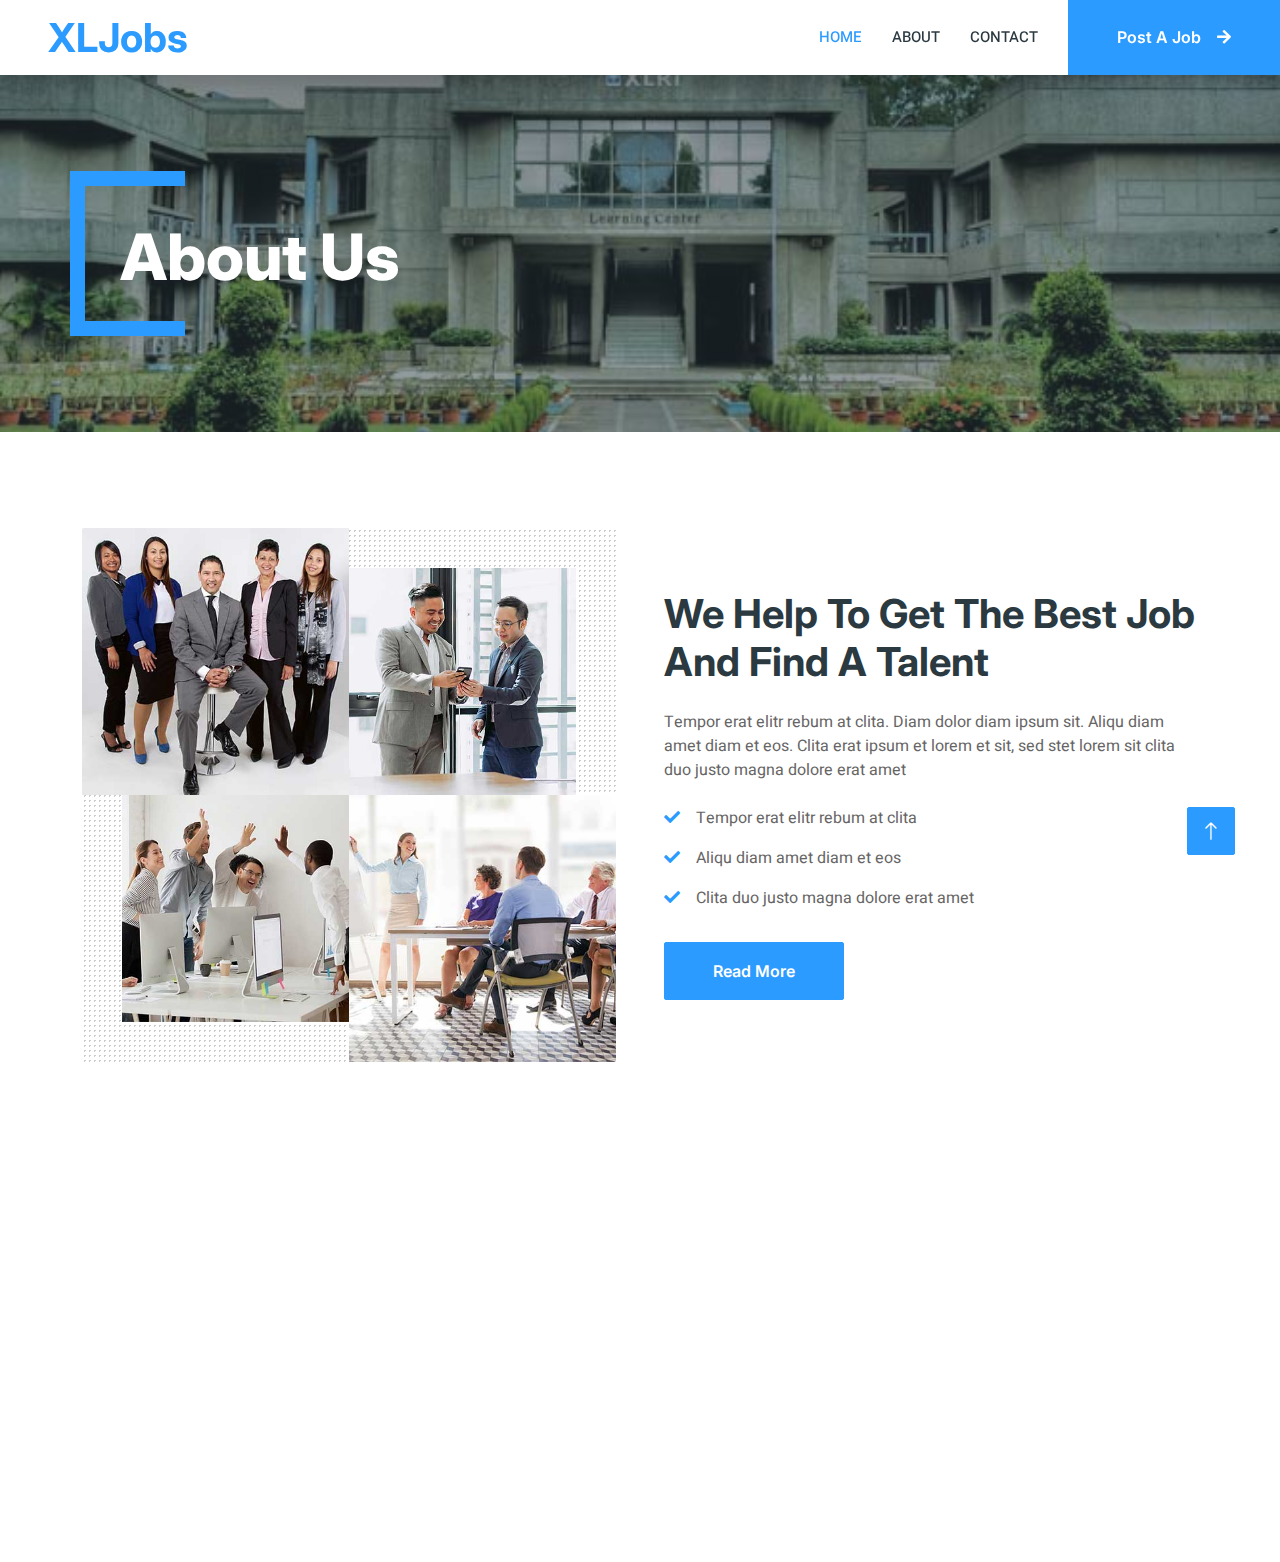
==== commit 0f4ffef4: "adding jobs portal page" ====
--- a/about.html
+++ b/about.html
@@ -1,450 +1,174 @@
-<!doctype html>
-<html class="no-js" lang="zxx">
+<!DOCTYPE html>
+<html lang="en">
+
 <head>
     <meta charset="utf-8">
-    <meta http-equiv="x-ua-compatible" content="ie=edge">
-    <title> Event HTML-5 Template </title>
-    <meta name="description" content="">
-    <meta name="viewport" content="width=device-width, initial-scale=1">
-    <link rel="manifest" href="site.webmanifest">
-    <link rel="shortcut icon" type="image/x-icon" href="assets/img/favicon.ico">
+    <title>JobEntry - Job Portal Website Template</title>
+    <meta content="width=device-width, initial-scale=1.0" name="viewport">
+    <meta content="" name="keywords">
+    <meta content="" name="description">
 
-	<!-- CSS here -->
-	<link rel="stylesheet" href="assets/css/bootstrap.min.css">
-	<link rel="stylesheet" href="assets/css/owl.carousel.min.css">
-	<link rel="stylesheet" href="assets/css/slicknav.css">
-    <link rel="stylesheet" href="assets/css/flaticon.css">
-    <link rel="stylesheet" href="assets/css/gijgo.css">
-	<link rel="stylesheet" href="assets/css/animate.min.css">
-	<link rel="stylesheet" href="assets/css/magnific-popup.css">
-	<link rel="stylesheet" href="assets/css/fontawesome-all.min.css">
-	<link rel="stylesheet" href="assets/css/themify-icons.css">
-	<link rel="stylesheet" href="assets/css/slick.css">
-	<link rel="stylesheet" href="assets/css/nice-select.css">
-	<link rel="stylesheet" href="assets/css/style.css">
+    <!-- Favicon -->
+    <link href="img/favicon.ico" rel="icon">
+
+    <!-- Google Web Fonts -->
+    <link rel="preconnect" href="https://fonts.googleapis.com">
+    <link rel="preconnect" href="https://fonts.gstatic.com" crossorigin>
+    <link href="https://fonts.googleapis.com/css2?family=Heebo:wght@400;500;600&family=Inter:wght@700;800&display=swap" rel="stylesheet">
+    
+    <!-- Icon Font Stylesheet -->
+    <link href="https://cdnjs.cloudflare.com/ajax/libs/font-awesome/5.10.0/css/all.min.css" rel="stylesheet">
+    <link href="https://cdn.jsdelivr.net/npm/bootstrap-icons@1.4.1/font/bootstrap-icons.css" rel="stylesheet">
+
+    <!-- Libraries Stylesheet -->
+    <link href="lib/animate/animate.min.css" rel="stylesheet">
+    <link href="lib/owlcarousel/assets/owl.carousel.min.css" rel="stylesheet">
+
+    <!-- Customized Bootstrap Stylesheet -->
+    <link href="css/bootstrap.min.css" rel="stylesheet">
+
+    <!-- Template Stylesheet -->
+    <link href="css/style.css" rel="stylesheet">
 </head>
+
 <body>
-    <!-- ? Preloader Start -->
-    <div id="preloader-active">
-        <div class="preloader d-flex align-items-center justify-content-center">
-            <div class="preloader-inner position-relative">
-                <div class="preloader-circle"></div>
-                <div class="preloader-img pere-text">
-                    <img src="assets/img/logo/loder.png" alt="">
-                </div>
+    <div class="container-xxl bg-white p-0">
+        <!-- Spinner Start -->
+        <div id="spinner" class="show bg-white position-fixed translate-middle w-100 vh-100 top-50 start-50 d-flex align-items-center justify-content-center">
+            <div class="spinner-border text-primary" style="width: 3rem; height: 3rem;" role="status">
+                <span class="sr-only">Loading...</span>
             </div>
         </div>
-    </div>
-    <!-- Preloader Start -->
-<header>
-    <!--? Header Start -->
-    <div class="header-area">
-        <div class="main-header header-sticky">
-            <div class="container-fluid">
-                <div class="row align-items-center">
-                    <!-- Logo -->
-                    <div class="col-xl-2 col-lg-2 col-md-1">
-                        <div class="logo">
-                            <a href="index.html"><img src="assets/img/logo/logo.png" alt=""></a>
+        <!-- Spinner End -->
+
+
+ <!-- Navbar Start -->
+        <nav class="navbar navbar-expand-lg bg-white navbar-light shadow sticky-top p-0">
+            <a href="home.html" class="navbar-brand d-flex align-items-center text-center py-0 px-4 px-lg-5">
+                <h1 class="m-0 text-primary">XLJobs</h1>
+            </a>
+            <button type="button" class="navbar-toggler me-4" data-bs-toggle="collapse" data-bs-target="#navbarCollapse">
+                <span class="navbar-toggler-icon"></span>
+            </button>
+            <div class="collapse navbar-collapse" id="navbarCollapse">
+                <div class="navbar-nav ms-auto p-4 p-lg-0">
+                    <a href="home.html" class="nav-item nav-link active">Home</a>
+                    <a href="about.html" class="nav-item nav-link">About</a>
+                    <a href="contact.html" class="nav-item nav-link">Contact</a>
+                </div>
+                <a href="" class="btn btn-primary rounded-0 py-4 px-lg-5 d-none d-lg-block">Post A Job<i class="fa fa-arrow-right ms-3"></i></a>
+            </div>
+        </nav>
+        <!-- Navbar End -->
+
+
+        <!-- Header End -->
+        <div class="container-xxl py-5 bg-dark page-header mb-5">
+            <div class="container my-5 pt-5 pb-4">
+                <h1 class="display-3 text-white mb-3 animated slideInDown">About Us</h1>
+            </div>
+        </div>
+        <!-- Header End -->
+
+
+        <!-- About Start -->
+        <div class="container-xxl py-5">
+            <div class="container">
+                <div class="row g-5 align-items-center">
+                    <div class="col-lg-6 wow fadeIn" data-wow-delay="0.1s">
+                        <div class="row g-0 about-bg rounded overflow-hidden">
+                            <div class="col-6 text-start">
+                                <img class="img-fluid w-100" src="img/about-1.jpg">
+                            </div>
+                            <div class="col-6 text-start">
+                                <img class="img-fluid" src="img/about-2.jpg" style="width: 85%; margin-top: 15%;">
+                            </div>
+                            <div class="col-6 text-end">
+                                <img class="img-fluid" src="img/about-3.jpg" style="width: 85%;">
+                            </div>
+                            <div class="col-6 text-end">
+                                <img class="img-fluid w-100" src="img/about-4.jpg">
+                            </div>
                         </div>
                     </div>
-                    <div class="col-xl-10 col-lg-10 col-md-10">
-                        <div class="menu-main d-flex align-items-center justify-content-end">
-                            <!-- Main-menu -->
-                            <div class="main-menu f-right d-none d-lg-block">
-                                <nav>
-                                    <ul id="navigation">
-                                        <li><a href="index.html">Home</a></li>
-                                        <li><a href="about.html">About</a></li>
-                                        <li><a href="spakers.html">Spakers</a></li>
-                                        <li><a href="schedule.html">Schedule</a></li>
-                                        <li><a href="blog.html">Blog</a>
-                                            <ul class="submenu">
-                                                <li><a href="blog.html">Blog</a></li>
-                                                <li><a href="blog_details.html">Blog Details</a></li>
-                                                <li><a href="elements.html">Element</a></li>
-                                            </ul>
-                                        </li>
-                                        <li><a href="contact.html">Contact</a></li>
-                                    </ul>
-                                </nav>
-                            </div>
-                            <div class="header-right-btn f-right d-none d-lg-block ml-30">
-                                <a href="#" class="btn header-btn">Get Your Ticket</a>
-                            </div>
-                        </div>
-                    </div>   
-                    <!-- Mobile Menu -->
-                    <div class="col-12">
-                        <div class="mobile_menu d-block d-lg-none"></div>
+                    <div class="col-lg-6 wow fadeIn" data-wow-delay="0.5s">
+                        <h1 class="mb-4">We Help To Get The Best Job And Find A Talent</h1>
+                        <p class="mb-4">Tempor erat elitr rebum at clita. Diam dolor diam ipsum sit. Aliqu diam amet diam et eos. Clita erat ipsum et lorem et sit, sed stet lorem sit clita duo justo magna dolore erat amet</p>
+                        <p><i class="fa fa-check text-primary me-3"></i>Tempor erat elitr rebum at clita</p>
+                        <p><i class="fa fa-check text-primary me-3"></i>Aliqu diam amet diam et eos</p>
+                        <p><i class="fa fa-check text-primary me-3"></i>Clita duo justo magna dolore erat amet</p>
+                        <a class="btn btn-primary py-3 px-5 mt-3" href="">Read More</a>
                     </div>
                 </div>
             </div>
         </div>
-    </div>
-    <!-- Header End -->
-</header>
-<main>
-    <!--? Hero Start -->
-    <div class="slider-area2">
-        <div class="slider-height2 d-flex align-items-center">
+        <!-- About End -->
+
+
+        <!-- Footer Start -->
+        <div class="container-fluid bg-dark text-white-50 footer pt-5 mt-5 wow fadeIn" data-wow-delay="0.1s">
+            <div class="container py-5">
+                <div class="row g-5">
+                    <div class="col-lg-3 col-md-6">
+                        <h5 class="text-white mb-4">Contact</h5>
+                        <p class="mb-2"><i class="fa fa-map-marker-alt me-3"></i>XLRI Jamshedpue</p>
+                        <p class="mb-2"><i class="fa fa-phone-alt me-3"></i>+012 345 67890</p>
+                        <p class="mb-2"><i class="fa fa-envelope me-3"></i>placements@xlri.ac.in</p>
+                        <div class="d-flex pt-2">
+                            <a class="btn btn-outline-light btn-social" href=""><i class="fab fa-twitter"></i></a>
+                            <a class="btn btn-outline-light btn-social" href=""><i class="fab fa-facebook-f"></i></a>
+                            <a class="btn btn-outline-light btn-social" href=""><i class="fab fa-youtube"></i></a>
+                            <a class="btn btn-outline-light btn-social" href=""><i class="fab fa-linkedin-in"></i></a>
+                        </div>
+                    </div>
+                    <div class="col-lg-3 col-md-6">
+                        <h5 class="text-white mb-4">Subscribe for updates</h5>
+                        <p>Get mail whenever a new job is posted</p>
+                        <div class="position-relative mx-auto" style="max-width: 400px;">
+                            <input class="form-control bg-transparent w-100 py-3 ps-4 pe-5" type="text" placeholder="Your email">
+                            <button type="button" class="btn btn-primary py-2 position-absolute top-0 end-0 mt-2 me-2">SignUp</button>
+                        </div>
+                    </div>
+                </div>
+            </div>
             <div class="container">
-                <div class="row">
-                    <div class="col-xl-12">
-                        <div class="hero-cap text-center">
-                            <h2>About Us</h2>
+                <div class="copyright">
+                    <div class="row">
+                        <div class="col-md-6 text-center text-md-start mb-3 mb-md-0">
+                            &copy; <a class="border-bottom" href="#">XLJobs</a>, All Right Reserved. 
+                            
+                            <!--/*** This template is free as long as you keep the footer author’s credit link/attribution link/backlink. If you'd like to use the template without the footer author’s credit link/attribution link/backlink, you can purchase the Credit Removal License from "https://htmlcodex.com/credit-removal". Thank you for your support. ***/-->
+                            Designed By <a class="border-bottom" href="https://htmlcodex.com">SOCRATES</a>
+                        </div>
+                        <div class="col-md-6 text-center text-md-end">
+                            <div class="footer-menu">
+                                <a href="">Home</a>
+                                <a href="">Cookies</a>
+                                <a href="">Help</a>
+                                <a href="">FQAs</a>
+                            </div>
                         </div>
                     </div>
                 </div>
             </div>
         </div>
-    </div>
-    <!-- Hero End -->
-    <!--? About Law Start-->
-    <section class="about-low-area section-padding2">
-        <div class="container">
-            <div class="row">
-                <div class="col-lg-6 col-md-12">
-                    <div class="about-caption mb-50">
-                        <!-- Section Tittle -->
-                        <div class="section-tittle mb-35">
-                            <h2>The Biggest Digital Conference.</h2>
-                        </div>
-                        <p>There arge many variations ohf passages of sorem gpsum ilable, but the majority have suffered alteration in some form, by ected humour, or randomised words whi.rere arge many variations ohf passages of sorem gpsum ilable.</p>
-                        <p>There arge many variations ohf passages of sorem gpsum ilable, but the majority have suffered alteration in.</p>
-                    </div>
-                    <div class="row">
-                        <div class="col-lg-6 col-md-6 col-sm-6 col-xs-10">
-                            <div class="single-caption mb-20">
-                                <div class="caption-icon">
-                                    <span class="flaticon-communications-1"></span>
-                                </div>
-                                <div class="caption">
-                                    <h5>Where</h5>
-                                    <p>New York, United States</p>
-                                </div>
-                            </div>
-                        </div>
-                        <div class="col-lg-6 col-md-6 col-sm-6 col-xs-10">
-                            <div class="single-caption mb-20">
-                                <div class="caption-icon">
-                                    <span class="flaticon-education"></span>
-                                </div>
-                                <div class="caption">
-                                    <h5>When</h5>
-                                    <p>Jan. 21. 2021</p>
-                                </div>
-                            </div>
-                        </div>
-                    </div>
-                    <a href="#" class="btn mt-50">Get Your Ticket</a>
-                </div>
-                <div class="col-lg-6 col-md-12">
-                    <!-- about-img -->
-                    <div class="about-img ">
-                        <div class="about-font-img d-none d-lg-block">
-                            <img src="assets/img/gallery/about2.png" alt="">
-                        </div>
-                        <div class="about-back-img ">
-                            <img src="assets/img/gallery/about1.png" alt="">
-                        </div>
-                    </div>
-                </div>
-            </div>
-        </div>
-    </section>
-    <!-- About Law End-->
-    <!-- accordion End -->
-    <!--? gallery Products Start -->
-    <div class="gallery-area fix">
-        <div class="container-fluid p-0">
-            <div class="row no-gutters">
-                <div class="col-lg-3 col-md-3 col-sm-6">
-                    <div class="gallery-box">
-                        <div class="single-gallery">
-                            <div class="gallery-img " style="background-image: url(assets/img/gallery/gallery1.png);"></div>
-                        </div>
-                    </div>
-                </div>
-                <div class="col-lg-3 col-md-3 col-sm-6">
-                    <div class="gallery-box">
-                        <div class="single-gallery">
-                            <div class="gallery-img " style="background-image: url(assets/img/gallery/gallery2.png);"></div>
-                        </div>
-                    </div>
-                </div>
-                <div class="col-lg-6 col-md-6 col-sm-6">
-                    <div class="gallery-box">
-                        <div class="single-gallery">
-                            <div class="gallery-img " style="background-image: url(assets/img/gallery/gallery3.png);"></div>
-                        </div>
-                    </div>
-                </div>
-                <div class="col-lg-6 col-md-6 col-sm-6">
-                    <div class="gallery-box">
-                        <div class="single-gallery">
-                            <div class="gallery-img " style="background-image: url(assets/img/gallery/gallery4.png);"></div>
-                        </div>
-                    </div>
-                </div>
-                <div class="col-lg-3 col-md-3 col-sm-6">
-                    <div class="gallery-box">
-                        <div class="single-gallery">
-                             <div class="gallery-img " style="background-image: url(assets/img/gallery/gallery5.png);"></div>
-                        </div>
-                    </div>
-                </div>
-                <div class="col-lg-3 col-md-3 col-sm-6">
-                    <div class="gallery-box">
-                        <div class="single-gallery">
-                            <div class="gallery-img " style="background-image: url(assets/img/gallery/gallery6.png);"></div>
-                        </div>
-                    </div>
-                </div>
-            </div>
-        </div>
-    </div>
-    <!-- gallery Products End -->
-    <!--? Pricing Card Start -->
-    <section class="pricing-card-area section-padding2">
-        <div class="container">
-            <!-- Section Tittle -->
-            <div class="row justify-content-center">
-                <div class="col-lg-5 col-md-8">
-                    <div class="section-tittle text-center mb-100">
-                        <h2>Program Pricing</h2>
-                        <p>There arge many variations ohf passages of sorem gp ilable, but the majority have ssorem gp iluffe.</p>
-                    </div>
-                </div>
-            </div>
-            <div class="row">
-                <div class="col-xl-4 col-lg-4 col-md-6 col-sm-10">
-                    <div class="single-card text-center mb-30">
-                        <div class="card-top">
-                            <span>Day - 1</span>
-                            <h4>$ 05.00</h4>
-                        </div>
-                        <div class="card-bottom">
-                            <ul>
-                                <li>Increase traffic 50%</li>
-                                <li>E-mail support</li>
-                                <li>10 Free Optimization</li>
-                                <li>24/7  support</li>
-                            </ul>
-                            <a href="services.html" class="black-btn">View Spackert</a>
-                        </div>
-                    </div>
-                </div>
-                <div class="col-xl-4 col-lg-4 col-md-6 col-sm-10">
-                    <div class="single-card active text-center mb-30">
-                        <div class="card-top">
-                            <span>Day - 1,2,3</span>
-                            <h4>$ 08.00</h4>
-                        </div>
-                        <div class="card-bottom">
-                            <ul>
-                                <li>Increase traffic 50%</li>
-                                <li>E-mail support</li>
-                                <li>10 Free Optimization</li>
-                                <li>24/7  support</li>
-                            </ul>
-                            <a href="services.html" class="black-btn">View Spackert</a>
-                        </div>
-                    </div>
-                </div>
-                <div class="col-xl-4 col-lg-4 col-md-6 col-sm-10">
-                    <div class="single-card text-center mb-30">
-                        <div class="card-top">
-                            <span>Day - 1,2</span>
-                            <h4>$ 06.00</h4>
-                        </div>
-                        <div class="card-bottom">
-                            <ul>
-                                <li>Increase traffic 50%</li>
-                                <li>E-mail support</li>
-                                <li>10 Free Optimization</li>
-                                <li>24/7  support</li>
-                            </ul>
-                            <a href="services.html" class="black-btn">View Spackert</a>
-                        </div>
-                    </div>
-                </div>
-            </div>
-        </div>
-    </section>
-    <!-- Pricing Card End -->
-    </main>
-    <footer>
-        <!-- Footer Start-->
-        <div class="footer-area footer-padding">
-            <div class="container">
-                <div class="row d-flex justify-content-between">
-                    <div class="col-xl-3 col-lg-3 col-md-4 col-sm-6">
-                       <div class="single-footer-caption mb-50">
-                         <div class="single-footer-caption mb-30">
-                             <div class="footer-tittle">
-                                 <h4>About Us</h4>
-                                 <div class="footer-pera">
-                                     <p>Heaven frucvitful doesn't cover lesser dvsays appear creeping seasons so behold.</p>
-                                </div>
-                             </div>
-                         </div>
-                       </div>
-                    </div>
-                    <div class="col-xl-3 col-lg-3 col-md-4 col-sm-5">
-                        <div class="single-footer-caption mb-50">
-                            <div class="footer-tittle">
-                                <h4>Contact Info</h4>
-                                <ul>
-                                    <li>
-                                        <p>Address :Your address goes here, your demo address.</p>
-                                    </li>
-                                    <li><a href="#">Phone : +8880 44338899</a></li>
-                                    <li><a href="#">Email : info@colorlib.com</a></li>
-                                </ul>
-                            </div>
-                        </div>
-                    </div>
-                    <div class="col-xl-3 col-lg-3 col-md-4 col-sm-5">
-                        <div class="single-footer-caption mb-50">
-                            <div class="footer-tittle">
-                                <h4>Important Link</h4>
-                                <ul>
-                                    <li><a href="#"> View Project</a></li>
-                                    <li><a href="#">Contact Us</a></li>
-                                    <li><a href="#">Testimonial</a></li>
-                                    <li><a href="#">Proparties</a></li>
-                                    <li><a href="#">Support</a></li>
-                                </ul>
-                            </div>
-                        </div>
-                    </div>
-                    <div class="col-xl-3 col-lg-3 col-md-6 col-sm-5">
-                        <div class="single-footer-caption mb-50">
-                            <div class="footer-tittle">
-                                <h4>Newsletter</h4>
-                                <div class="footer-pera footer-pera2">
-                                 <p>Heaven fruitful doesn't over lesser in days. Appear creeping.</p>
-                             </div>
-                             <!-- Form -->
-                             <div class="footer-form" >
-                                 <div id="mc_embed_signup">
-                                     <form target="_blank" action="https://spondonit.us12.list-manage.com/subscribe/post?u=1462626880ade1ac87bd9c93a&amp;id=92a4423d01"
-                                     method="get" class="subscribe_form relative mail_part">
-                                         <input type="email" name="email" id="newsletter-form-email" placeholder="Email Address"
-                                         class="placeholder hide-on-focus" onfocus="this.placeholder = ''"
-                                         onblur="this.placeholder = ' Email Address '">
-                                         <div class="form-icon">
-                                             <button type="submit" name="submit" id="newsletter-submit"
-                                             class="email_icon newsletter-submit button-contactForm"><img src="assets/img/gallery/form.png" alt=""></button>
-                                         </div>
-                                         <div class="mt-10 info"></div>
-                                     </form>
-                                 </div>
-                             </div>
-                            </div>
-                        </div>
-                    </div>
-                </div>
-               <!--  -->
-               <div class="row footer-wejed justify-content-between">
-                    <div class="col-xl-3 col-lg-3 col-md-4 col-sm-6">
-                        <!-- logo -->
-                        <div class="footer-logo mb-20">
-                        <a href="index.html"><img src="assets/img/logo/logo2_footer.png" alt=""></a>
-                        </div>
-                    </div>
-                    <div class="col-xl-3 col-lg-3 col-md-4 col-sm-5">
-                    <div class="footer-tittle-bottom">
-                        <span>5000+</span>
-                        <p>Talented Hunter</p>
-                    </div>
-                    </div>
-                    <div class="col-xl-3 col-lg-3 col-md-4 col-sm-5">
-                        <div class="footer-tittle-bottom">
-                            <span>451</span>
-                            <p>Talented Hunter</p>
-                        </div>
-                    </div>
-                    <div class="col-xl-3 col-lg-3 col-md-4 col-sm-5">
-                        <!-- Footer Bottom Tittle -->
-                        <div class="footer-tittle-bottom">
-                            <span>568</span>
-                            <p>Talented Hunter</p>
-                        </div>
-                    </div>
-               </div>
-            </div>
-        </div>
-        <!-- footer-bottom area -->
-        <div class="footer-bottom-area footer-bg">
-            <div class="container">
-                <div class="footer-border">
-                     <div class="row d-flex justify-content-between align-items-center">
-                         <div class="col-xl-10 col-lg-8 ">
-                             <div class="footer-copy-right">
-                                 <p><!-- Link back to Colorlib can't be removed. Template is licensed under CC BY 3.0. -->
-  Copyright &copy;<script>document.write(new Date().getFullYear());</script> All rights reserved | This template is made with <i class="fa fa-heart" aria-hidden="true"></i> by <a href="https://colorlib.com" target="_blank">Colorlib</a>
-  <!-- Link back to Colorlib can't be removed. Template is licensed under CC BY 3.0. --></p>
-                             </div>
-                         </div>
-                         <div class="col-xl-2 col-lg-4">
-                             <div class="footer-social f-right">
-                                <a href="#"><i class="fab fa-twitter"></i></a>
-                                <a href="https://www.facebook.com/sai4ull"><i class="fab fa-facebook-f"></i></a>
-                                <a href="#"><i class="fas fa-globe"></i></a>
-                                <a href="#"><i class="fab fa-behance"></i></a>
-                             </div>
-                         </div>
-                     </div>
-                </div>
-            </div>
-        </div>
-        <!-- Footer End-->
-    </footer>
-    <!-- Scroll Up -->
-    <div id="back-top" >
-        <a title="Go to Top" href="#"> <i class="fas fa-level-up-alt"></i></a>
+        <!-- Footer End -->
+
+
+        <!-- Back to Top -->
+        <a href="#" class="btn btn-lg btn-primary btn-lg-square back-to-top"><i class="bi bi-arrow-up"></i></a>
     </div>
 
-    <!-- JS here -->
+    <!-- JavaScript Libraries -->
+    <script src="https://code.jquery.com/jquery-3.4.1.min.js"></script>
+    <script src="https://cdn.jsdelivr.net/npm/bootstrap@5.0.0/dist/js/bootstrap.bundle.min.js"></script>
+    <script src="lib/wow/wow.min.js"></script>
+    <script src="lib/easing/easing.min.js"></script>
+    <script src="lib/waypoints/waypoints.min.js"></script>
+    <script src="lib/owlcarousel/owl.carousel.min.js"></script>
 
-    <script src="./assets/js/vendor/modernizr-3.5.0.min.js"></script>
-    <!-- Jquery, Popper, Bootstrap -->
-    <script src="./assets/js/vendor/jquery-1.12.4.min.js"></script>
-    <script src="./assets/js/popper.min.js"></script>
-    <script src="./assets/js/bootstrap.min.js"></script>
-    <!-- Jquery Mobile Menu -->
-    <script src="./assets/js/jquery.slicknav.min.js"></script>
+    <!-- Template Javascript -->
+    <script src="js/main.js"></script>
+</body>
 
-    <!-- Jquery Slick , Owl-Carousel Plugins -->
-    <script src="./assets/js/owl.carousel.min.js"></script>
-    <script src="./assets/js/slick.min.js"></script>
-    <!-- One Page, Animated-HeadLin -->
-    <script src="./assets/js/wow.min.js"></script>
-    <script src="./assets/js/animated.headline.js"></script>
-    <script src="./assets/js/jquery.magnific-popup.js"></script>
-
-    <!-- Date Picker -->
-    <script src="./assets/js/gijgo.min.js"></script>
-    <!-- Nice-select, sticky -->
-    <script src="./assets/js/jquery.nice-select.min.js"></script>
-    <script src="./assets/js/jquery.sticky.js"></script>
-    
-    <!-- counter , waypoint -->
-    <script src="./assets/js/jquery.counterup.min.js"></script>
-    <script src="./assets/js/waypoints.min.js"></script>
-    <script src="./assets/js/jquery.countdown.min.js"></script>
-    <!-- contact js -->
-    <script src="./assets/js/contact.js"></script>
-    <script src="./assets/js/jquery.form.js"></script>
-    <script src="./assets/js/jquery.validate.min.js"></script>
-    <script src="./assets/js/mail-script.js"></script>
-    <script src="./assets/js/jquery.ajaxchimp.min.js"></script>
-    
-    <!-- Jquery Plugins, main Jquery -->	
-    <script src="./assets/js/plugins.js"></script>
-    <script src="./assets/js/main.js"></script>
-    
-    </body>
 </html>--- a/css/style.css
+++ b/css/style.css
@@ -0,0 +1,393 @@
+/********** Template CSS **********/
+:root {
+    --primary: #2B9BFF;
+    --secondary: #2B9BFF;
+    --light: #EFFDF5;
+    --dark: #2B3940;
+}
+
+.back-to-top {
+    position: fixed;
+    display: none;
+    right: 45px;
+    bottom: 45px;
+    z-index: 99;
+}
+
+
+/*** Spinner ***/
+#spinner {
+    opacity: 0;
+    visibility: hidden;
+    transition: opacity .5s ease-out, visibility 0s linear .5s;
+    z-index: 99999;
+}
+
+#spinner.show {
+    transition: opacity .5s ease-out, visibility 0s linear 0s;
+    visibility: visible;
+    opacity: 1;
+}
+
+
+/*** Button ***/
+.btn {
+    font-family: 'Inter', sans-serif;
+    font-weight: 600;
+    transition: .5s;
+}
+
+.btn.btn-primary,
+.btn.btn-secondary {
+    color: #FFFFFF;
+}
+
+.btn-square {
+    width: 38px;
+    height: 38px;
+}
+
+.btn-sm-square {
+    width: 32px;
+    height: 32px;
+}
+
+.btn-lg-square {
+    width: 48px;
+    height: 48px;
+}
+
+.btn-square,
+.btn-sm-square,
+.btn-lg-square {
+    padding: 0;
+    display: flex;
+    align-items: center;
+    justify-content: center;
+    font-weight: normal;
+    border-radius: 2px;
+}
+
+
+/*** Navbar ***/
+.navbar .dropdown-toggle::after {
+    border: none;
+    content: "\f107";
+    font-family: "Font Awesome 5 Free";
+    font-weight: 900;
+    vertical-align: middle;
+    margin-left: 5px;
+    transition: .5s;
+}
+
+.navbar .dropdown-toggle[aria-expanded=true]::after {
+    transform: rotate(-180deg);
+}
+
+.navbar-dark .navbar-nav .nav-link,
+.navbar-light .navbar-nav .nav-link {
+    margin-right: 30px;
+    padding: 25px 0;
+    color: #FFFFFF;
+    font-size: 15px;
+    text-transform: uppercase;
+    outline: none;
+}
+
+.navbar-dark .navbar-nav .nav-link:hover,
+.navbar-dark .navbar-nav .nav-link.active,
+.navbar-light .navbar-nav .nav-link:hover,
+.navbar-light .navbar-nav .nav-link.active {
+    color: var(--primary);
+}
+
+@media (max-width: 991.98px) {
+    .navbar-dark .navbar-nav .nav-link,
+    .navbar-light .navbar-nav .nav-link  {
+        margin-right: 0;
+        padding: 10px 0;
+    }
+
+    .navbar-light .navbar-nav {
+        border-top: 1px solid #EEEEEE;
+    }
+}
+
+.navbar-light .navbar-brand,
+.navbar-light a.btn {
+    height: 75px;
+}
+
+.navbar-light .navbar-nav .nav-link {
+    color: var(--dark);
+    font-weight: 500;
+}
+
+.navbar-light.sticky-top {
+    top: -100px;
+    transition: .5s;
+}
+
+@media (min-width: 992px) {
+    .navbar .nav-item .dropdown-menu {
+        display: block;
+        top: 100%;
+        margin-top: 0;
+        transform: rotateX(-75deg);
+        transform-origin: 0% 0%;
+        opacity: 0;
+        visibility: hidden;
+        transition: .5s;
+        
+    }
+
+    .navbar .nav-item:hover .dropdown-menu {
+        transform: rotateX(0deg);
+        visibility: visible;
+        transition: .5s;
+        opacity: 1;
+    }
+}
+
+
+/*** Header ***/
+.header-carousel .container,
+.page-header .container {
+    position: relative;
+    padding: 45px 0 45px 35px;
+    border-left: 15px solid var(--primary);
+}
+
+.header-carousel .container::before,
+.header-carousel .container::after,
+.page-header .container::before,
+.page-header .container::after {
+    position: absolute;
+    content: "";
+    top: 0;
+    left: 0;
+    width: 100px;
+    height: 15px;
+    background: var(--primary);
+}
+
+.header-carousel .container::after,
+.page-header .container::after {
+    top: 100%;
+    margin-top: -15px;
+}
+
+@media (max-width: 768px) {
+    .header-carousel .owl-carousel-item {
+        position: relative;
+        min-height: 500px;
+    }
+    
+    .header-carousel .owl-carousel-item img {
+        position: absolute;
+        width: 100%;
+        height: 100%;
+        object-fit: cover;
+    }
+
+    .header-carousel .owl-carousel-item p {
+        font-size: 14px !important;
+        font-weight: 400 !important;
+    }
+
+    .header-carousel .owl-carousel-item h1 {
+        font-size: 30px;
+        font-weight: 600;
+    }
+}
+
+.header-carousel .owl-nav {
+    position: absolute;
+    top: 50%;
+    right: 8%;
+    transform: translateY(-50%);
+    display: flex;
+    flex-direction: column;
+}
+
+.header-carousel .owl-nav .owl-prev,
+.header-carousel .owl-nav .owl-next {
+    margin: 7px 0;
+    width: 45px;
+    height: 45px;
+    display: flex;
+    align-items: center;
+    justify-content: center;
+    color: #FFFFFF;
+    background: transparent;
+    border: 1px solid #FFFFFF;
+    border-radius: 2px;
+    font-size: 22px;
+    transition: .5s;
+}
+
+.header-carousel .owl-nav .owl-prev:hover,
+.header-carousel .owl-nav .owl-next:hover {
+    background: var(--primary);
+    border-color: var(--primary);
+}
+
+.page-header {
+    background: linear-gradient(rgba(43, 57, 64, .5), rgba(43, 57, 64, .5)), url(../img/carousel-1.jpg) center center no-repeat;
+    background-size: cover;
+}
+
+.breadcrumb-item + .breadcrumb-item::before {
+    color: var(--light);
+}
+
+
+/*** About ***/
+.about-bg {
+    background-image: -webkit-repeating-radial-gradient(center center, rgba(0, 0, 0, 0.2), rgba(0, 0, 0, 0.2) 1px, transparent 1px, transparent 100%);
+    background-image: -moz-repeating-radial-gradient(center center, rgba(0, 0, 0, 0.2), rgba(0, 0, 0, 0.2) 1px, transparent 1px, transparent 100%);
+    background-image: -ms-repeating-radial-gradient(center center, rgba(0, 0, 0, 0.2), rgba(0, 0, 0, 0.2) 1px, transparent 1px, transparent 100%);
+    background-image: -o-repeating-radial-gradient(center center, rgba(0, 0, 0, 0.2), rgba(0, 0, 0, 0.2) 1px, transparent 1px, transparent 100%);
+    background-image: repeating-radial-gradient(center center, rgba(0, 0, 0, 0.2), rgba(0, 0, 0, 0.2) 1px, transparent 1px, transparent 100%);
+    background-size: 5px 5px;
+}
+
+
+/*** Category ***/
+.cat-item {
+    display: block;
+    box-shadow: 0 0 45px rgba(0, 0, 0, .08);
+    border: 1px solid transparent;
+    transition: .5s;
+}
+
+.cat-item:hover {
+    border-color: rgba(0, 0, 0, .08);
+    box-shadow: none;
+}
+
+
+/*** Job Listing ***/
+.nav-pills .nav-item .active {
+    border-bottom: 2px solid var(--primary);
+}
+
+.job-item {
+    border: 1px solid transparent;
+    border-radius: 2px;
+    box-shadow: 0 0 45px rgba(0, 0, 0, .08);
+    transition: .5s;
+}
+
+.job-item:hover {
+    border-color: rgba(0, 0, 0, .08);
+    box-shadow: none;
+}
+
+
+/*** Testimonial ***/
+.testimonial-carousel .owl-item .testimonial-item,
+.testimonial-carousel .owl-item.center .testimonial-item * {
+    transition: .5s;
+}
+
+.testimonial-carousel .owl-item.center .testimonial-item {
+    background: var(--primary) !important;
+}
+
+.testimonial-carousel .owl-item.center .testimonial-item * {
+    color: #FFFFFF !important;
+}
+
+.testimonial-carousel .owl-dots {
+    margin-top: 24px;
+    display: flex;
+    align-items: flex-end;
+    justify-content: center;
+}
+
+.testimonial-carousel .owl-dot {
+    position: relative;
+    display: inline-block;
+    margin: 0 5px;
+    width: 15px;
+    height: 15px;
+    border: 5px solid var(--primary);
+    border-radius: 2px;
+    transition: .5s;
+}
+
+.testimonial-carousel .owl-dot.active {
+    background: var(--dark);
+    border-color: var(--primary);
+}
+
+
+/*** Footer ***/
+.footer .btn.btn-social {
+    margin-right: 5px;
+    width: 35px;
+    height: 35px;
+    display: flex;
+    align-items: center;
+    justify-content: center;
+    color: var(--light);
+    border: 1px solid rgba(255,255,255,0.5);
+    border-radius: 2px;
+    transition: .3s;
+}
+
+.footer .btn.btn-social:hover {
+    color: var(--primary);
+    border-color: var(--light);
+}
+
+.footer .btn.btn-link {
+    display: block;
+    margin-bottom: 5px;
+    padding: 0;
+    text-align: left;
+    font-size: 15px;
+    font-weight: normal;
+    text-transform: capitalize;
+    transition: .3s;
+}
+
+.footer .btn.btn-link::before {
+    position: relative;
+    content: "\f105";
+    font-family: "Font Awesome 5 Free";
+    font-weight: 900;
+    margin-right: 10px;
+}
+
+.footer .btn.btn-link:hover {
+    letter-spacing: 1px;
+    box-shadow: none;
+}
+
+.footer .form-control {
+    border-color: rgba(255,255,255,0.5);
+}
+
+.footer .copyright {
+    padding: 25px 0;
+    font-size: 15px;
+    border-top: 1px solid rgba(256, 256, 256, .1);
+}
+
+.footer .copyright a {
+    color: var(--light);
+}
+
+.footer .footer-menu a {
+    margin-right: 15px;
+    padding-right: 15px;
+    border-right: 1px solid rgba(255, 255, 255, .1);
+}
+
+.footer .footer-menu a:last-child {
+    margin-right: 0;
+    padding-right: 0;
+    border-right: none;
+}